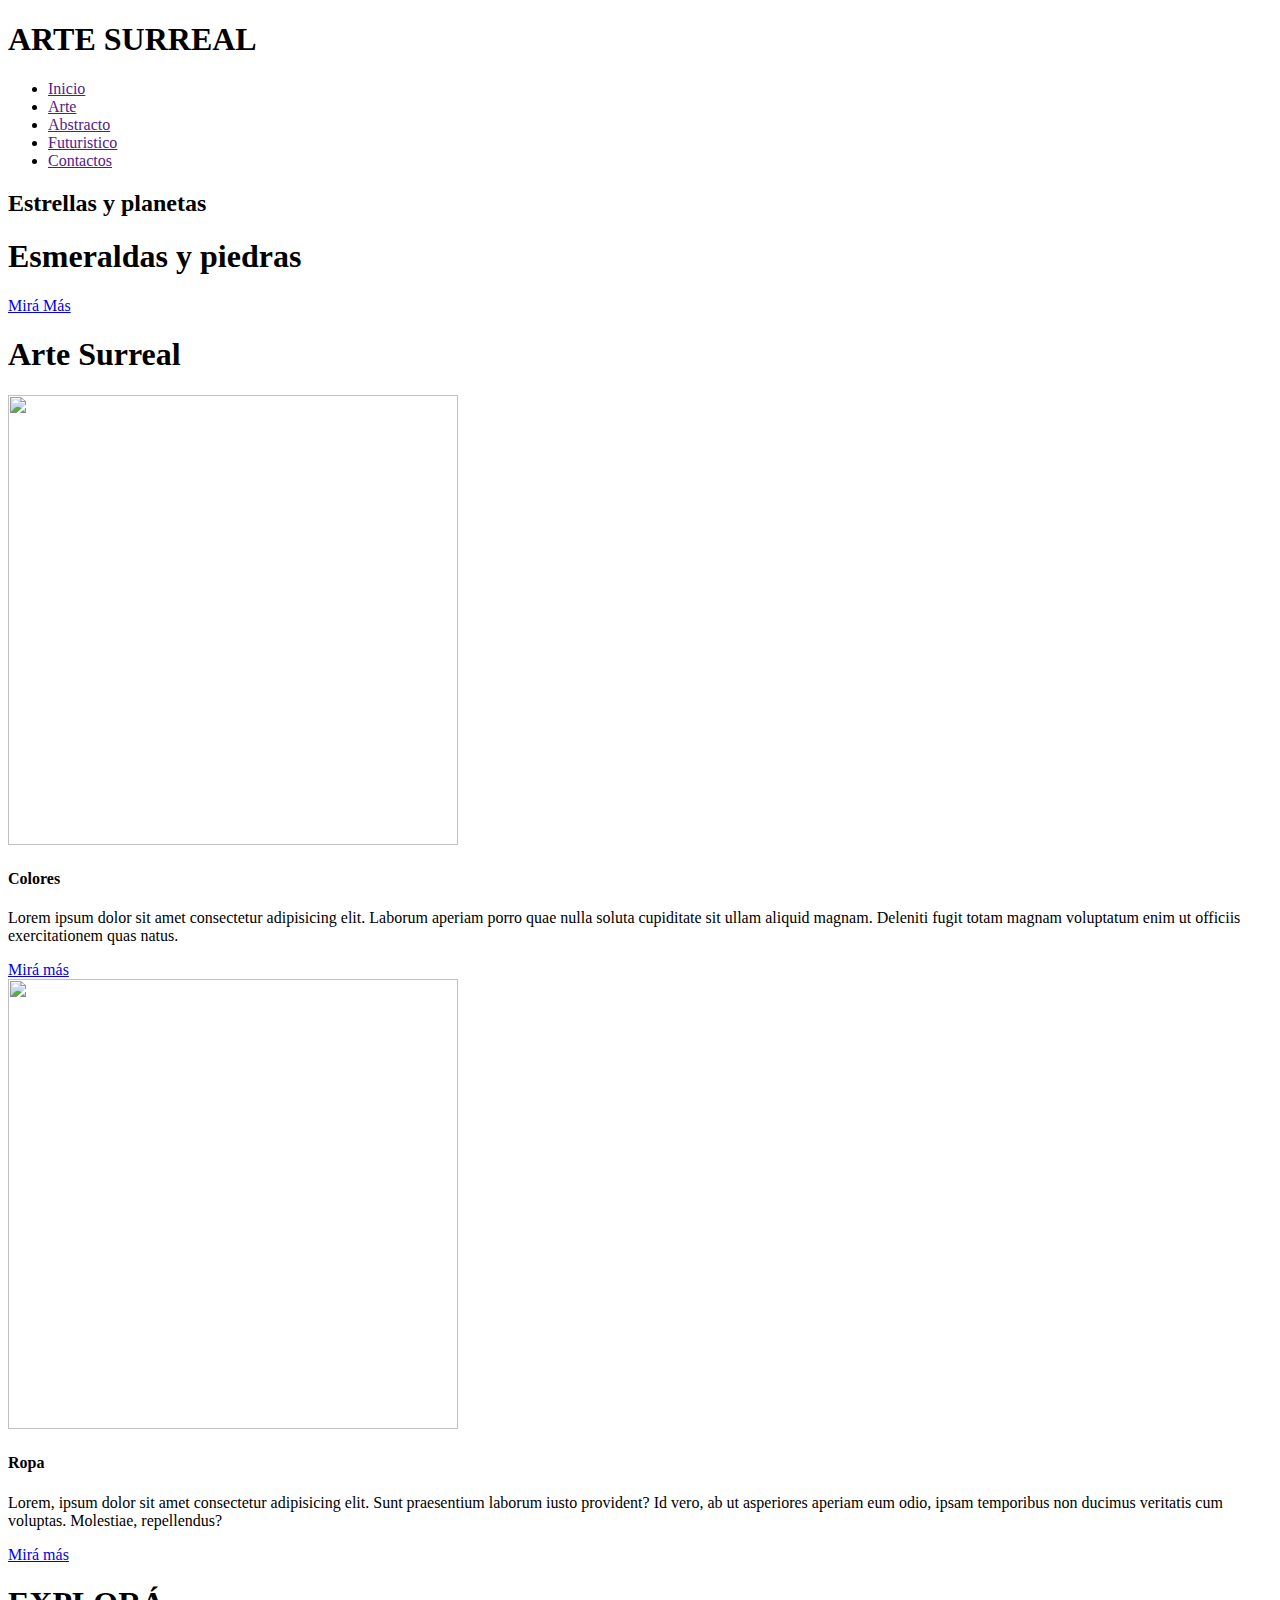
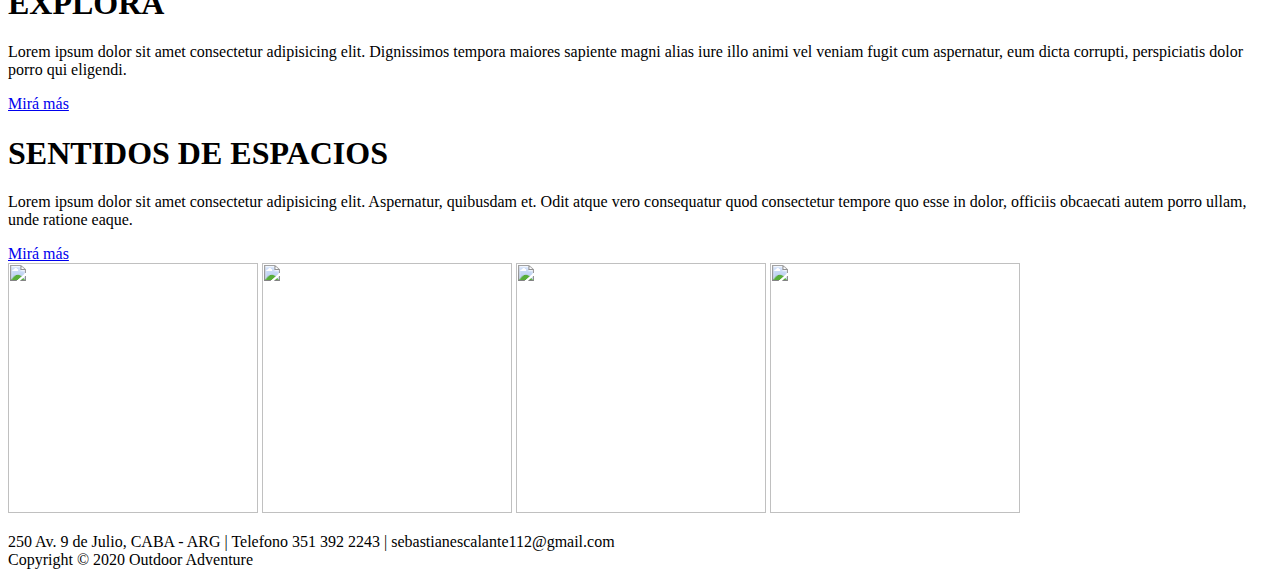
==== index.html @ 5b8d237c "solohtml" ====
<!DOCTYPE html>
<html lang="en">

<head>
    <meta charset="UTF-8">
    <meta http-equiv="X-UA-Compatible" content="IE=edge">
    <meta name="viewport" content="width=device-width, initial-scale=1.0">
    <title>Pruebacss</title>
    </head>

<body>
    <!-- Navegacion -->
    <nav class="navbar">
        <h1 class="logo">ARTE SURREAL</h1>
        <ul class="nav-links">
            <li><a href="">Inicio</a></li>
            <li><a href="">Arte</a></li>
            <li><a href="">Abstracto</a></li>
            <li><a href="">Futuristico</a></li>
            <li class="btn"><a href="">Contactos</a></li>
        </ul>
    </nav>
    <!-- Fin de navegacion -->

    <!-- Header y titulos -->
    <header>
        <div class="header-content">
            <h2 class="line">Estrellas y planetas</h2>
            <!-- <div class="line"></div> -->
            <h1>Esmeraldas y piedras</h1>
            <a class="btn" href="#">Mirá Más</a>
        </div>
    </header>
    <!-- Final de header y titulos -->

    <!-- Segunda parte de la pagina -->
    <section class="events"></section>
    <div class="title">
        <h1>Arte Surreal</h1>
    </div>
    <div class="row">
        <div class="col">
            <img src="./img/1.jpg" alt="" width="450px"
            height="450px">
            <h4>Colores</h4>
            <p>Lorem ipsum dolor sit amet consectetur adipisicing elit. Laborum aperiam porro quae nulla soluta
                cupiditate
                sit ullam aliquid magnam. Deleniti fugit totam magnam voluptatum enim ut officiis exercitationem quas
                natus.
            </p>
            <a href="#" class="btn2">Mirá más</a>
        </div>
        <div class="col">
            <img src="./img/2.png" alt="" width="450px"
            height="450px">
            <h4>Ropa</h4>
            <p>Lorem, ipsum dolor sit amet consectetur adipisicing elit. Sunt praesentium laborum iusto provident? Id vero, ab ut asperiores aperiam eum odio, ipsam temporibus non ducimus veritatis cum voluptas. Molestiae, repellendus?</p>
            <a href="#" class="btn2">Mirá más</a>
        </div>
    </div>
    </section>
    <!-- Final de segunda parte de la pagina -->

    <!-- Tercera parte -->
    <section class="explore">
        <div class="explore-content">
            <h1>EXPLORÁ</h1>
            <p>Lorem ipsum dolor sit amet consectetur adipisicing elit. Dignissimos tempora maiores sapiente magni alias iure illo animi vel veniam fugit cum aspernatur, eum dicta corrupti, perspiciatis dolor porro qui eligendi.</p>
            <a class="btn3" href="#">Mirá más</a>
        </div>
    </section>
    <!-- Final de la tercera parte de la pagina -->

    <!-- Cuarta parte -->
    <section class="tours">
        <div class="row">
            <div class="col content-col">
                <h1>SENTIDOS DE ESPACIOS</h1>
                <P>Lorem ipsum dolor sit amet consectetur adipisicing elit. Aspernatur, quibusdam et. Odit atque vero consequatur quod consectetur tempore quo esse in dolor, officiis obcaecati autem porro ullam, unde ratione eaque.</P>
                <a class="btn4" href="#">Mirá más</a>
            </div>
            <div class="image-gallerry">
                <img class="img" src="img/3.webp" width="250px" height="250px" alt="">
                <img class="img" src="img/4.webp" width="250px" height="250px" alt="">
                <img class="img" src="img/5.jpg" width="250px" height="250px" alt="">
                <img class="img" src="img/6.jpg"width="250px" height="250px"  alt="">
            </div>
        </div>
    </section>

    <!-- Footer -->
    <section class="footer">
        <p>250 Av. 9 de Julio, CABA - ARG  |  Telefono 351 392 2243  |  sebastianescalante112@gmail.com <br> Copyright  © 2020 Outdoor Adventure</p>
    </section>

</body>

</html>
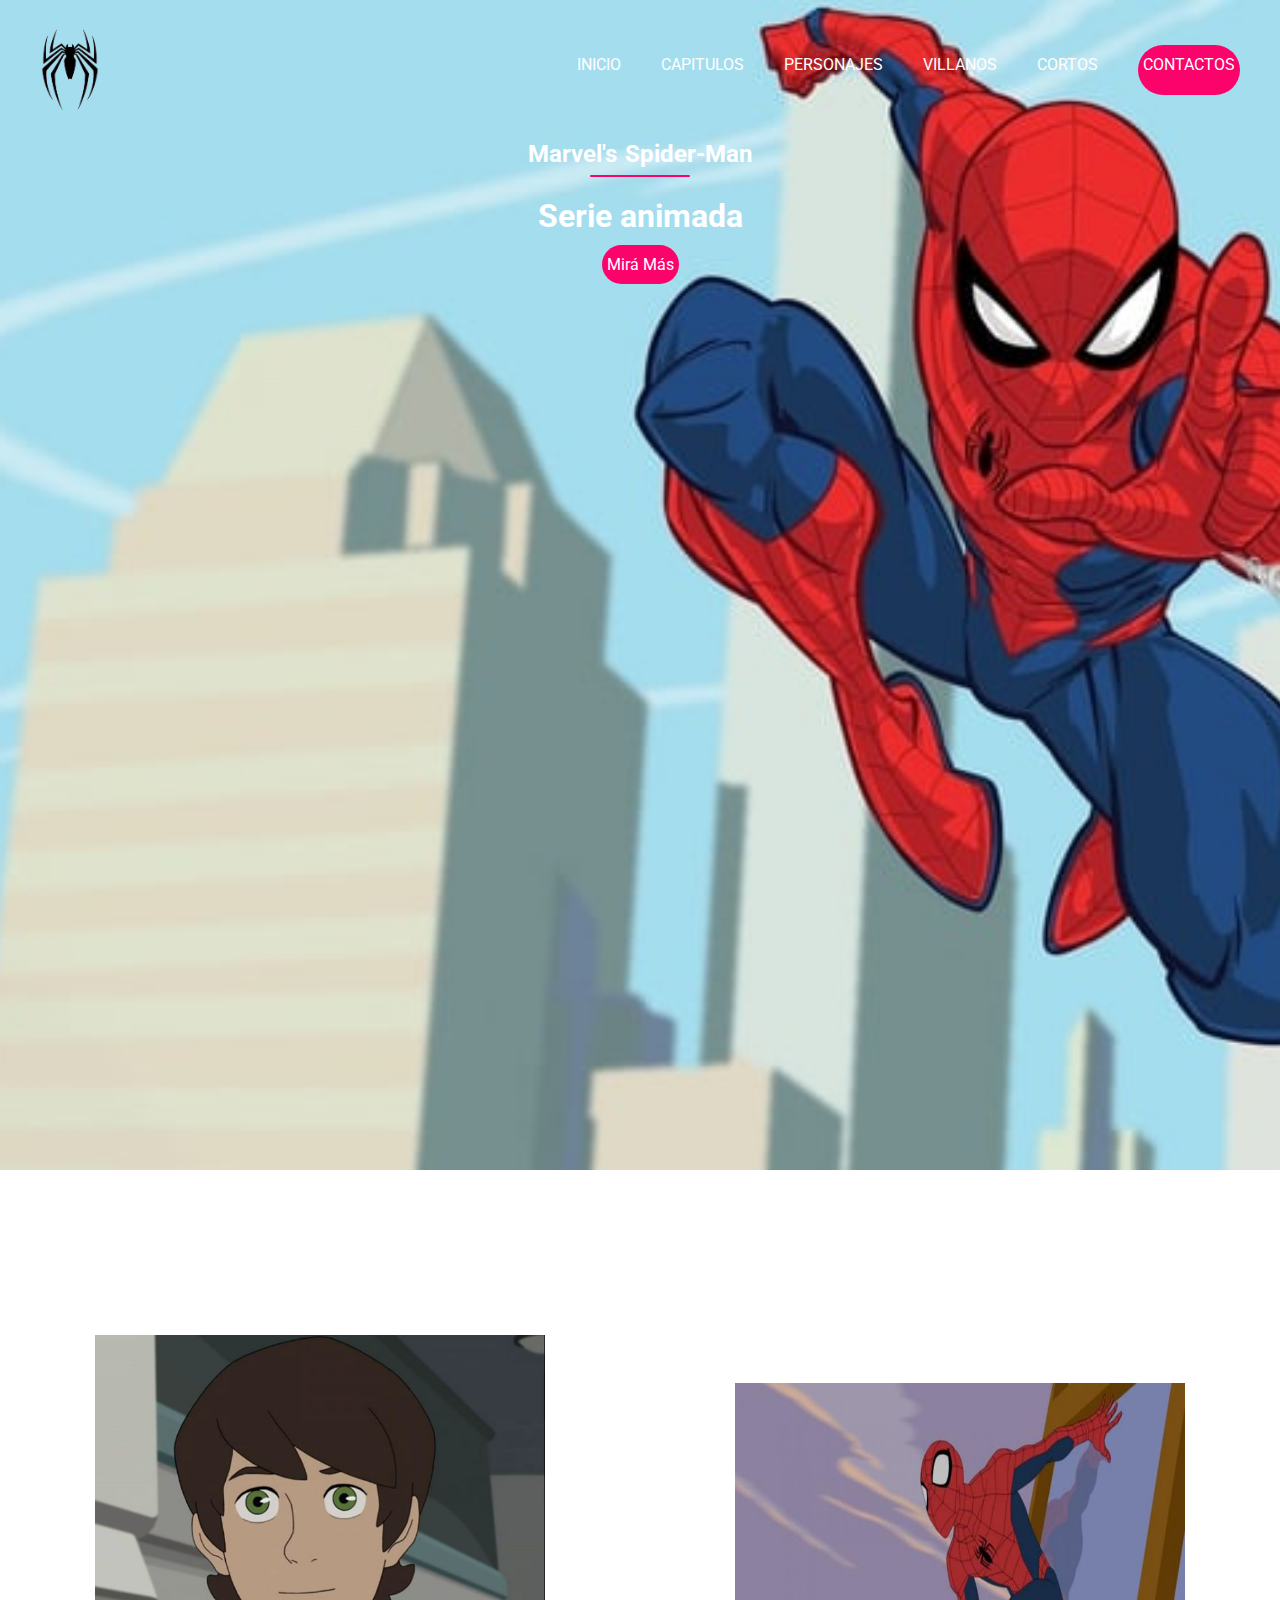
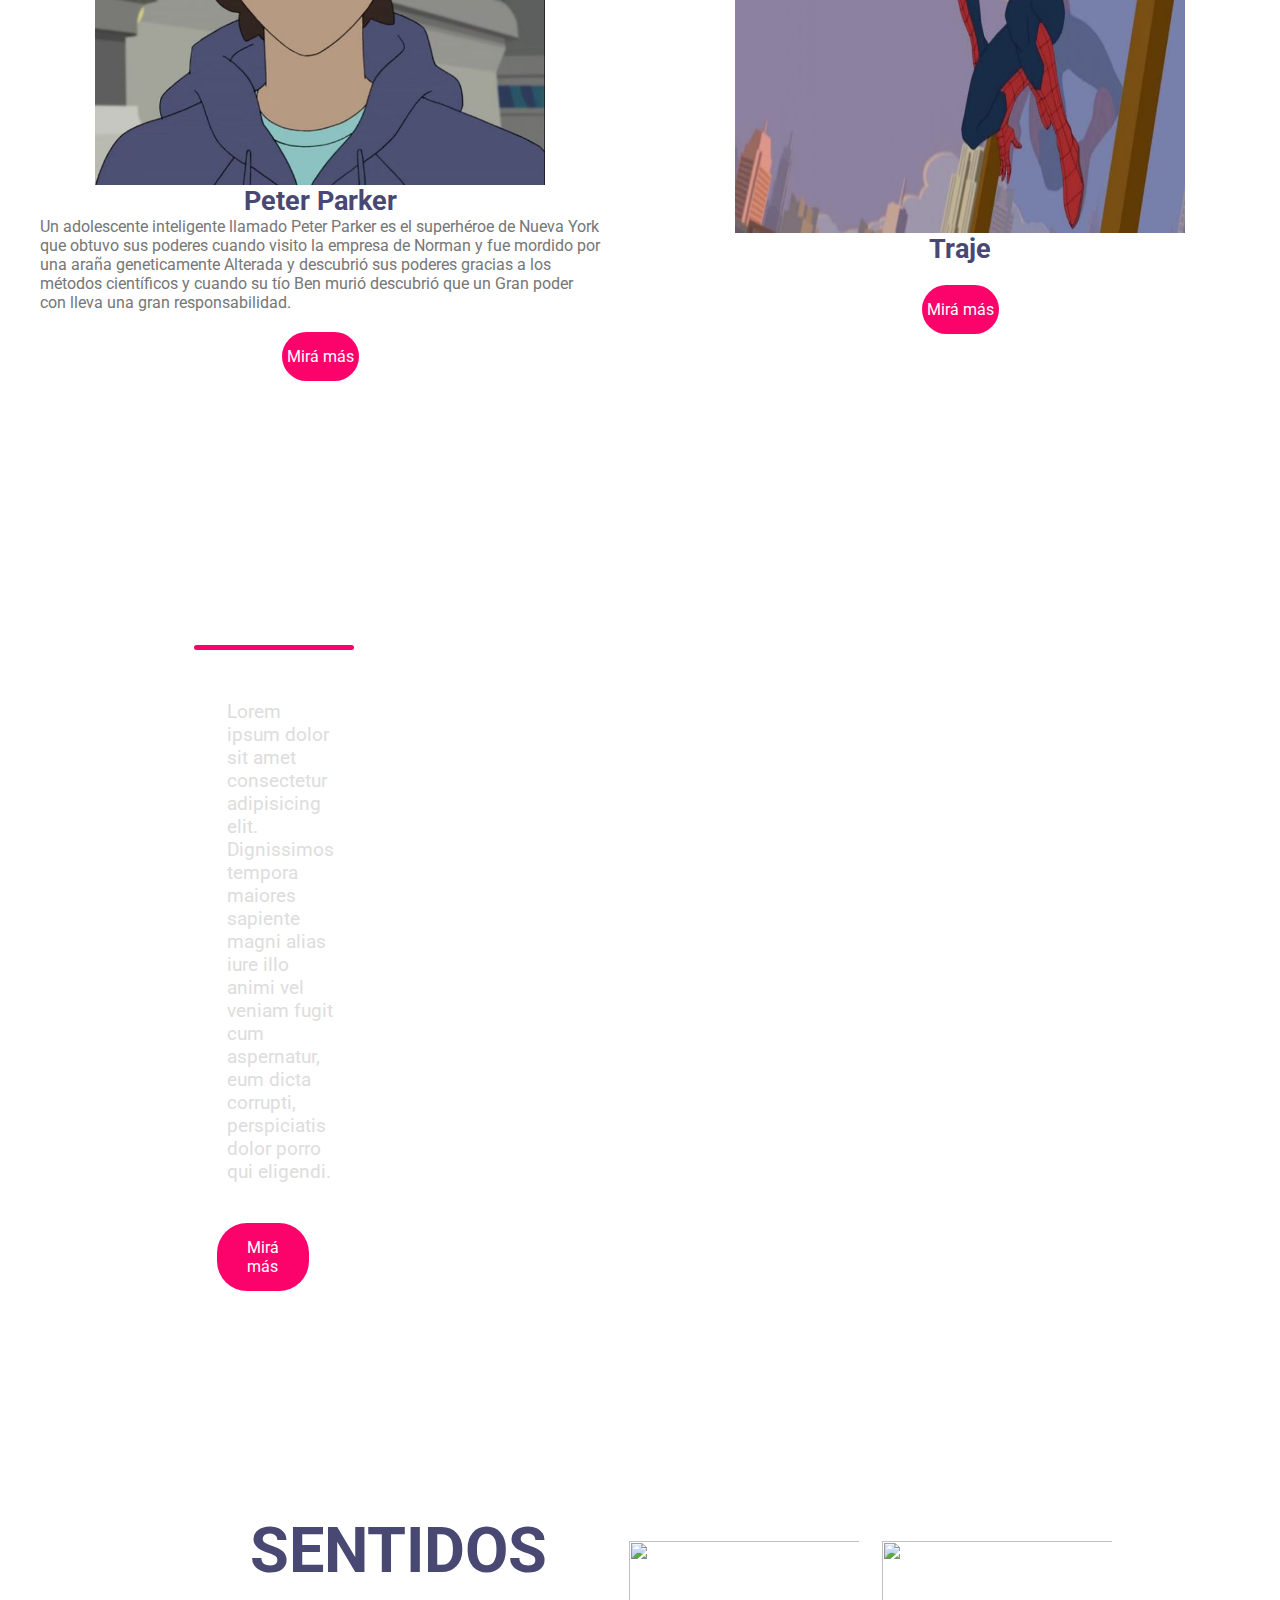
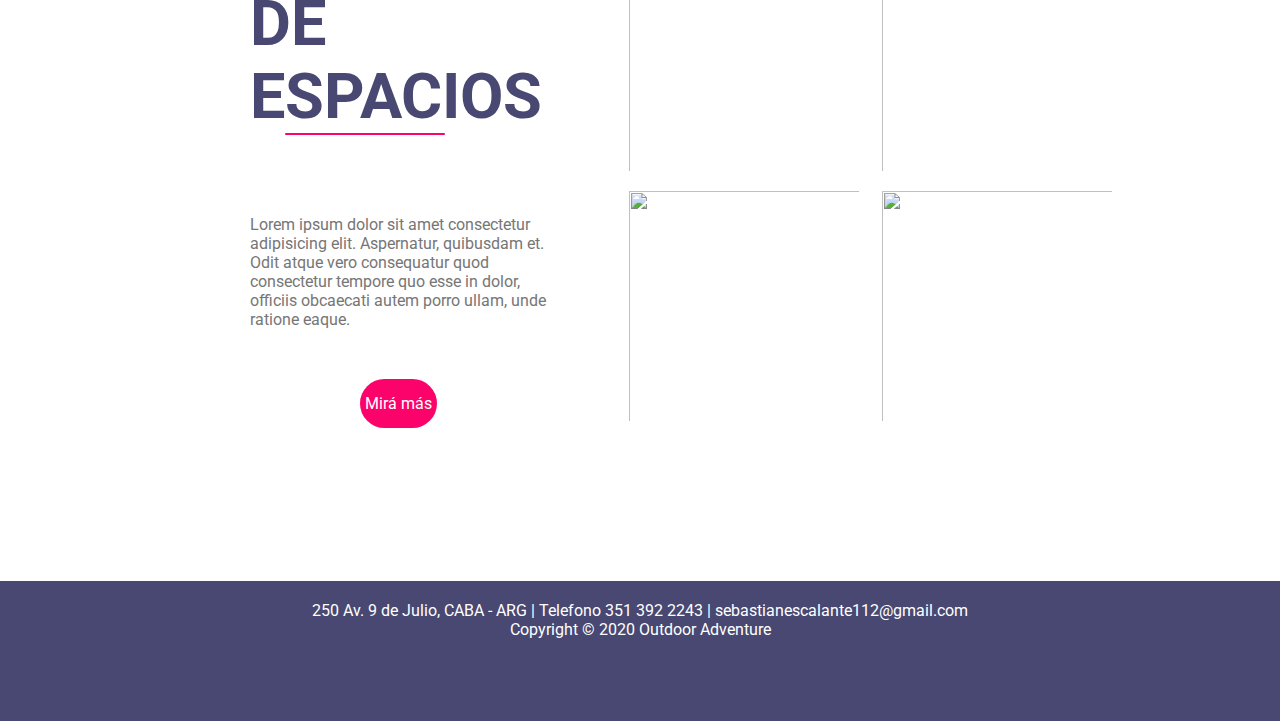
==== commit 8154c0b0: "Actualizando navagacion, header y section" ====
--- a/index.html
+++ b/index.html
@@ -6,17 +6,20 @@
     <meta http-equiv="X-UA-Compatible" content="IE=edge">
     <meta name="viewport" content="width=device-width, initial-scale=1.0">
     <title>Pruebacss</title>
-    </head>
+    <link rel="stylesheet" href="css/styles.css">
+</head>
 
 <body>
     <!-- Navegacion -->
     <nav class="navbar">
-        <h1 class="logo">ARTE SURREAL</h1>
+        <!-- <h1 class="logo">Marvel's Spider-Man</h1> -->
+        <img src="img/logo.png" alt="" class="logo" width="100px" height="100px">
         <ul class="nav-links">
             <li><a href="">Inicio</a></li>
-            <li><a href="">Arte</a></li>
-            <li><a href="">Abstracto</a></li>
-            <li><a href="">Futuristico</a></li>
+            <li><a href="">Capitulos</a></li>
+            <li><a href="">Personajes</a></li>
+            <li><a href="">Villanos</a></li>
+            <li><a href="">Cortos</a></li>
             <li class="btn"><a href="">Contactos</a></li>
         </ul>
     </nav>
@@ -25,9 +28,9 @@
     <!-- Header y titulos -->
     <header>
         <div class="header-content">
-            <h2 class="line">Estrellas y planetas</h2>
+            <h2 class="line">Marvel's Spider-Man</h2>
             <!-- <div class="line"></div> -->
-            <h1>Esmeraldas y piedras</h1>
+            <h1>Serie animada</h1>
             <a class="btn" href="#">Mirá Más</a>
         </div>
     </header>
@@ -40,21 +43,18 @@
     </div>
     <div class="row">
         <div class="col">
-            <img src="./img/1.jpg" alt="" width="450px"
+            <img src="./img/2.jpg" alt="" width="450px"
             height="450px">
-            <h4>Colores</h4>
-            <p>Lorem ipsum dolor sit amet consectetur adipisicing elit. Laborum aperiam porro quae nulla soluta
-                cupiditate
-                sit ullam aliquid magnam. Deleniti fugit totam magnam voluptatum enim ut officiis exercitationem quas
-                natus.
+            <h4>Peter Parker</h4>
+            <p>Un adolescente inteligente llamado Peter Parker es el superhéroe de Nueva York que obtuvo sus poderes cuando visito la empresa de Norman y fue mordido por una araña geneticamente Alterada y descubrió sus poderes gracias a los métodos científicos y cuando su tío Ben murió descubrió que un Gran poder con lleva una gran responsabilidad.
             </p>
             <a href="#" class="btn2">Mirá más</a>
         </div>
         <div class="col">
-            <img src="./img/2.png" alt="" width="450px"
+            <img src="./img/3.jpg" alt="" width="450px"
             height="450px">
-            <h4>Ropa</h4>
-            <p>Lorem, ipsum dolor sit amet consectetur adipisicing elit. Sunt praesentium laborum iusto provident? Id vero, ab ut asperiores aperiam eum odio, ipsam temporibus non ducimus veritatis cum voluptas. Molestiae, repellendus?</p>
+            <h4>Traje</h4>
+            <p></p>
             <a href="#" class="btn2">Mirá más</a>
         </div>
     </div>
--- a/css/styles.css
+++ b/css/styles.css
@@ -0,0 +1,324 @@
+@import url('https://fonts.googleapis.com/css2?family=Roboto:ital,wght@1,300&display=swap');
+
+/* Configurar toda la pagina */
+*{
+    margin: 0;
+    padding: 0;
+    box-sizing: border-box;
+    font-family: 'Roboto', sans-serif;
+    color: #fff;
+}
+
+/* /configuraciones generales/ */
+a{
+    text-decoration: none;
+}
+
+ul{
+    list-style: none;
+}
+
+body  html{
+    overflow-x: hidden;
+}
+
+section{
+    width: 80%;
+    margin: 80px auto;
+}
+/* /final de configuraciones generales/ */
+
+
+/* Header */
+header {
+    background-image: url(../img/principal.jpg);
+    height: 130vh;
+    padding: 60px;
+    background-size: cover;
+    background-position: bottom;
+    background-position: center;
+    background-repeat: no-repeat;
+}
+/* .logo {
+    position: relative;
+} */
+
+.header-content {
+    margin-bottom: 150px;
+    color: #fff;
+    text-align: center;
+}
+
+.header-content h1 {
+        color: white;
+        font-size: 2rem;
+        margin: 20px;
+}
+
+
+.header-content h2{
+    padding-top: 80px;
+    font-size: 1.5rem;
+    word-spacing: 1.5px;
+    text-align: center;
+    font-weight: bold;
+}
+
+.header-content h2::after{
+    display: block;
+    height: 2px;
+    background-color:  #fc036b;
+    width: 100px;
+    margin:10px auto;
+    margin-top: 7px;
+    content: "";
+    border-radius: 5px;
+}
+
+.btn {
+    
+    padding: 10px 5px;
+    background: #fc036b;
+    border-radius: 30px;
+    color: #fff;
+}
+
+/* Navbar */
+.navbar {
+    position: absolute;
+    top:0;
+    left: 0;
+    display: flex;
+    width: 100%;
+    justify-content: space-between;
+    padding: 20px;
+    color: #fff;
+}
+
+.nav-links {
+    display: flex;
+    align-items: center;
+}
+
+.nav-links li {
+    margin: 0px 20px;
+    display: inline-block;
+}
+.menu-btn{
+    position: absolute;
+    top: 30px;
+    right: 30px;
+    width: 40px;
+    cursor: pointer;
+}
+
+.nav-links a {
+    display: inline-block;
+    text-decoration: none;
+    color: #fff;
+    text-transform: uppercase;
+    border-bottom: 1px solid transparent;
+    transition: border-bottom 0.6s;
+    padding-bottom: 10px;
+}
+
+.nav-links a:hover{
+    border-bottom: 1px solid #dc143c;
+}
+
+ul {
+    list-style: none;
+}
+
+.menu-btn {
+    position: absolute;
+    top: 30px;
+    right: 30px;
+    width: 40px;
+    cursor: pointer;
+}
+
+/* Segunda parte de la pagina */
+.title {
+    text-align: center;
+    font-size: 4vmin;
+    color: rgb(73, 73, 126);
+}
+
+.row {
+    display: flex;
+    align-items: center;
+    width: 100%;
+    justify-content: space-between;
+}
+
+.row .col {
+    display: flex;
+    flex-direction: column;
+    align-items: center;
+}
+
+.events .row {
+    margin-top: 50px;
+}
+
+h4 {
+    font-size: 3vmin;
+    color: #484872;
+    text-align: center;
+}
+
+p {
+    color: #767676;
+    padding: 0px 40px;
+}
+
+.btn2 {
+    padding: 15px 5px;
+    margin: 20px auto;
+    background: #fc036b;
+    border-radius: 30px;
+    color: #fff;
+}
+
+.events .btn2 {
+    margin-top: 30px;
+}
+
+
+/* Inicio de la 3era parte de la pagina */
+.explore {
+    width: 100%;
+    height: 100vh;
+    background-image: url("../img/halloween-2837936_960_720.png");
+    background-repeat: no-repeat;
+    background-position: center;
+    background-size: cover;
+    display: flex;
+    align-items: center;
+}
+
+.explore-content {
+    width: 60px;
+    padding: 50px;
+    color: #fff;
+    display: flex;
+    align-items: center;
+    flex-direction: column;
+}
+
+
+.explore-content h1{
+    font-size: 7vmin;
+    padding-left: 500px;
+  
+}
+
+
+.explore-content h1::after{
+    display: block;
+    height: 5px;
+    background-color:  #fc036b;
+    width: 160px;
+    margin-bottom: 50px;
+    margin-left: 30px;
+    content: "";
+    border-radius: 5px;
+ 
+}
+.explore-content p{
+    color: rgb(221, 221, 221);
+    padding-left: 500px;
+    font-size: 1.2rem;
+}
+
+.explore-content .btn3 {
+    margin-top: 40px;
+    margin-left: 425px;
+}
+
+.btn3 {
+    padding-left: 30px;
+    padding-right: 30px;
+    padding-top: 15px;
+    padding-bottom: 15px;
+    margin-top: 30px;
+    margin-left: 450px;
+    background: #fc036b;
+    border-radius: 30px;
+    color: #fff;
+}
+
+/* Cuarta parte */
+.tours {
+    margin-left: 250px;
+}
+
+.content-col {
+    width: 40%;
+}
+
+
+.image-gallerry {
+    padding: 70px;
+    margin-right: 80px;
+    display: flex;
+    flex-direction: row;
+    align-self: center;
+    align-content: space-between;
+    flex-wrap: wrap;
+    justify-content: space-around;
+    
+}
+
+.img {
+    width: 250px;
+    padding: 10px;
+}
+.row .col {
+    width: 50%;
+}
+
+.content-col h1 {
+    font-size: 7vmin;
+    color: #484872;
+}
+
+.content-col h1::after {
+    display: block;
+    height: 2px;
+    background-color:  #fc036b;
+    width: 160px;
+    margin-bottom: 50px;
+    margin-left: 35px;
+    content: "";
+    border-radius: 5px;  
+}
+
+.content-col p {
+    padding: 0;
+    margin: 30px auto;
+}
+
+.btn4 {
+    padding: 15px 5px;
+    padding-left: 5px;
+    margin: 20px auto;
+    background: #fc036b;
+    border-radius: 30px;
+    color: #fff;
+}
+
+/* Footer */
+.footer {
+    width: 100%;
+    height: 140px;
+    padding: 20px 80px;
+    margin: 0;
+    background: #484872;
+    text-align: center;
+}
+
+.footer p {
+    color: #fff;
+}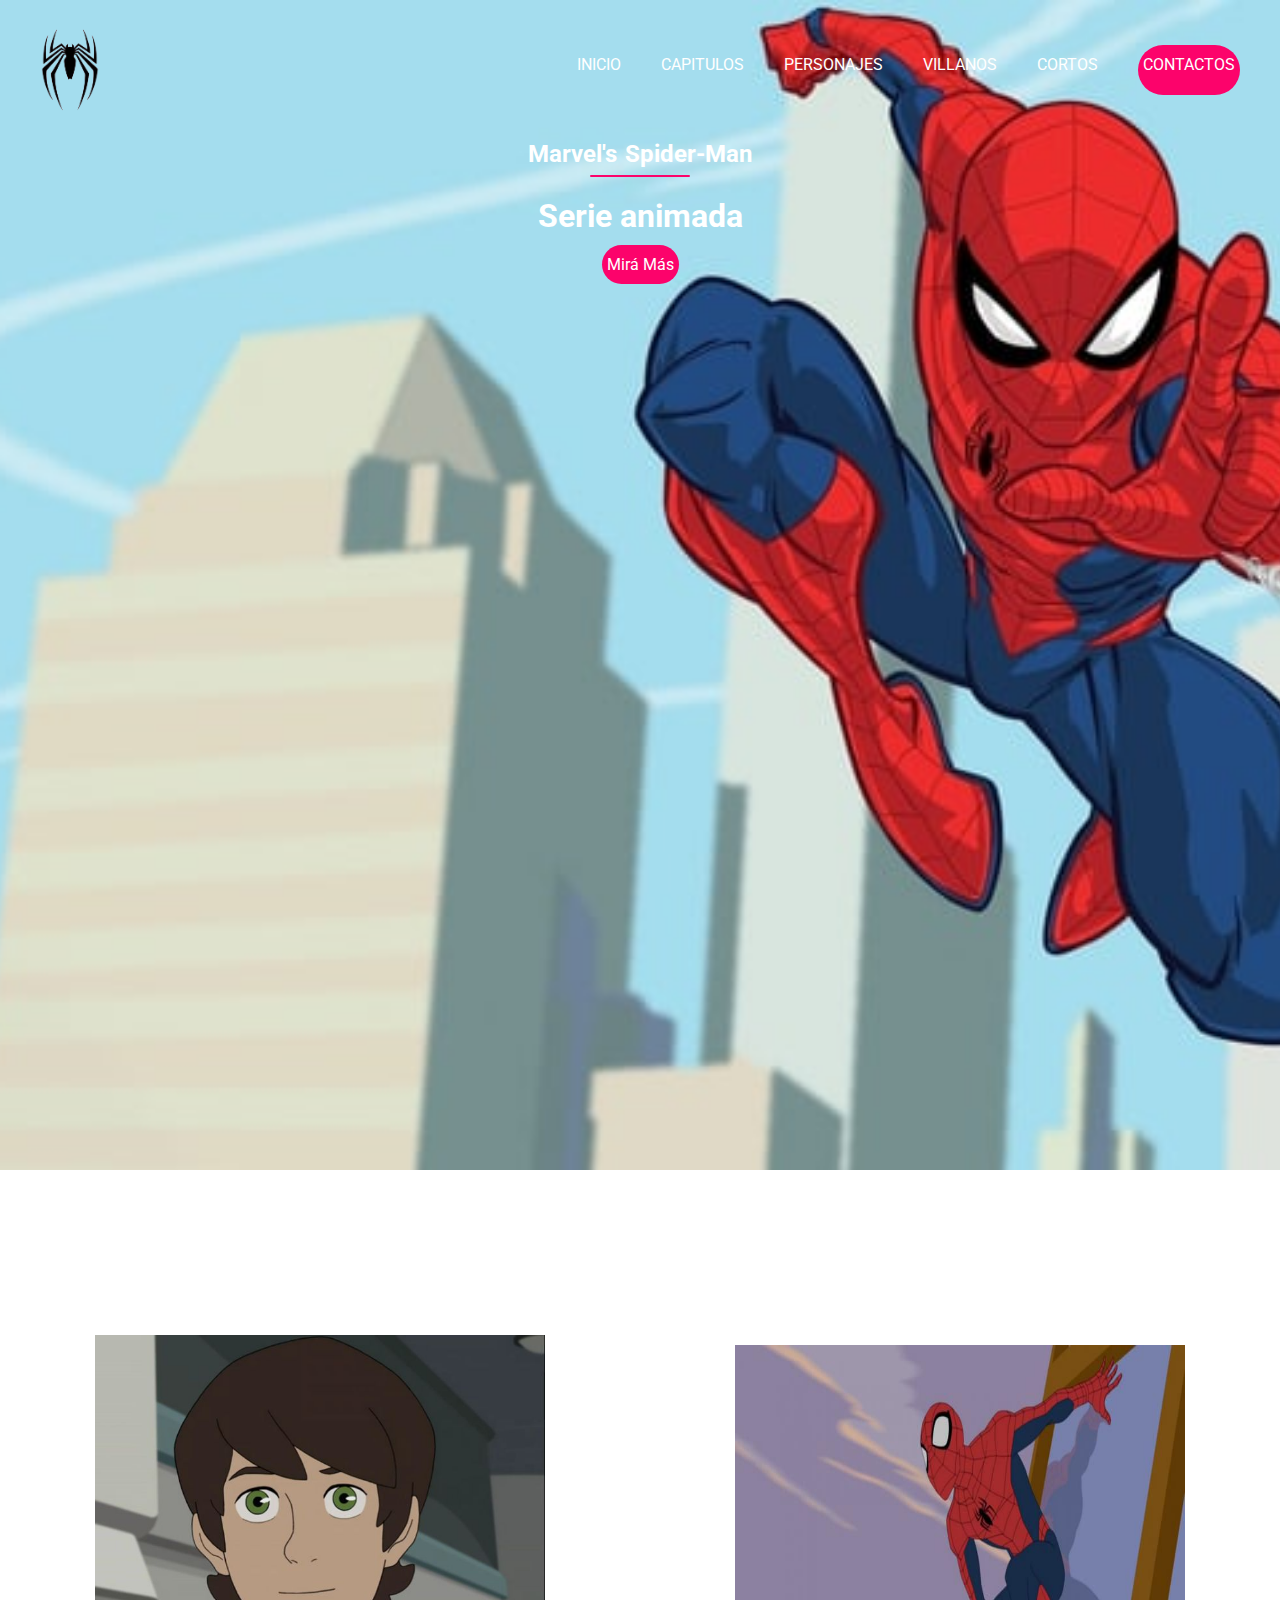
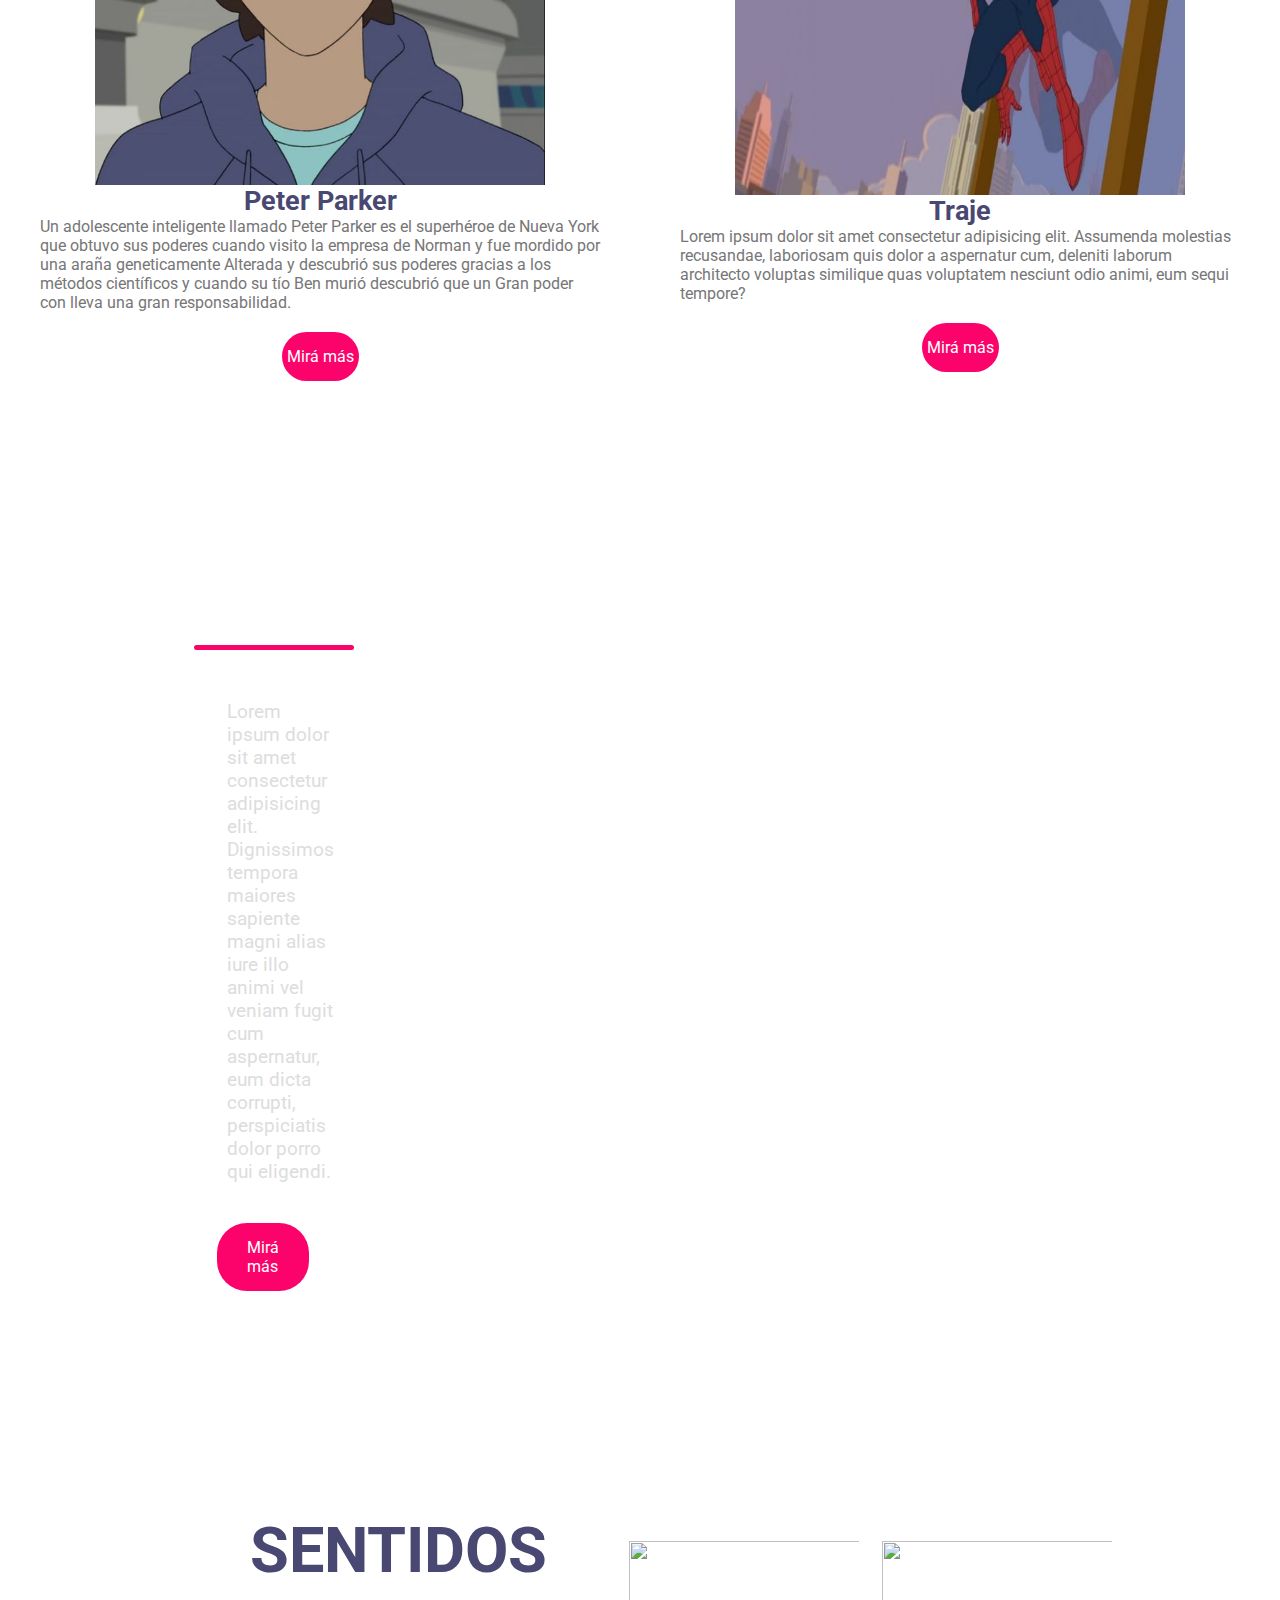
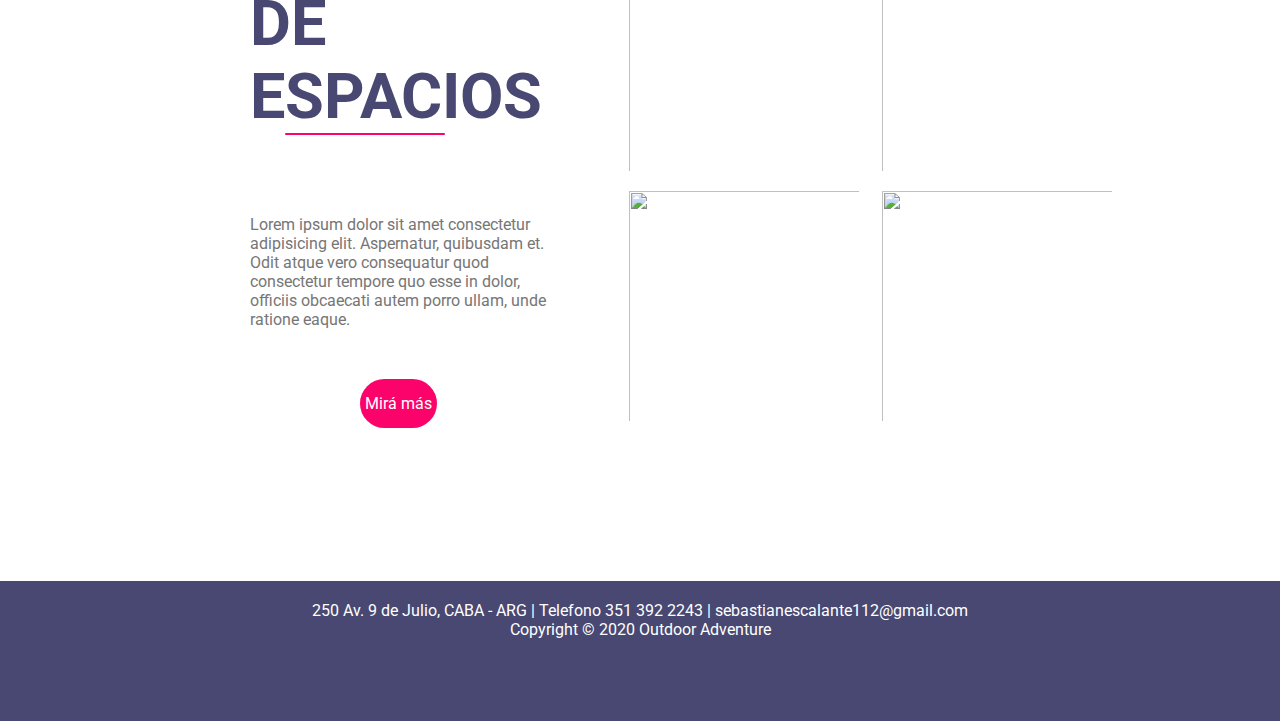
==== commit e99e57da: "Se agrego texto al alt de las imagenes" ====
--- a/index.html
+++ b/index.html
@@ -13,7 +13,7 @@
     <!-- Navegacion -->
     <nav class="navbar">
         <!-- <h1 class="logo">Marvel's Spider-Man</h1> -->
-        <img src="img/logo.png" alt="" class="logo" width="100px" height="100px">
+        <img src="img/logo.png" alt="logo" class="logo" width="100px" height="100px">
         <ul class="nav-links">
             <li><a href="">Inicio</a></li>
             <li><a href="">Capitulos</a></li>
@@ -43,7 +43,7 @@
     </div>
     <div class="row">
         <div class="col">
-            <img src="./img/2.jpg" alt="" width="450px"
+            <img src="./img/2.jpg" alt="imagen2" width="450px"
             height="450px">
             <h4>Peter Parker</h4>
             <p>Un adolescente inteligente llamado Peter Parker es el superhéroe de Nueva York que obtuvo sus poderes cuando visito la empresa de Norman y fue mordido por una araña geneticamente Alterada y descubrió sus poderes gracias a los métodos científicos y cuando su tío Ben murió descubrió que un Gran poder con lleva una gran responsabilidad.
@@ -51,10 +51,10 @@
             <a href="#" class="btn2">Mirá más</a>
         </div>
         <div class="col">
-            <img src="./img/3.jpg" alt="" width="450px"
+            <img src="./img/3.jpg" alt="imagen3" width="450px"
             height="450px">
             <h4>Traje</h4>
-            <p></p>
+            <p>Lorem ipsum dolor sit amet consectetur adipisicing elit. Assumenda molestias recusandae, laboriosam quis dolor a aspernatur cum, deleniti laborum architecto voluptas similique quas voluptatem nesciunt odio animi, eum sequi tempore?</p>
             <a href="#" class="btn2">Mirá más</a>
         </div>
     </div>
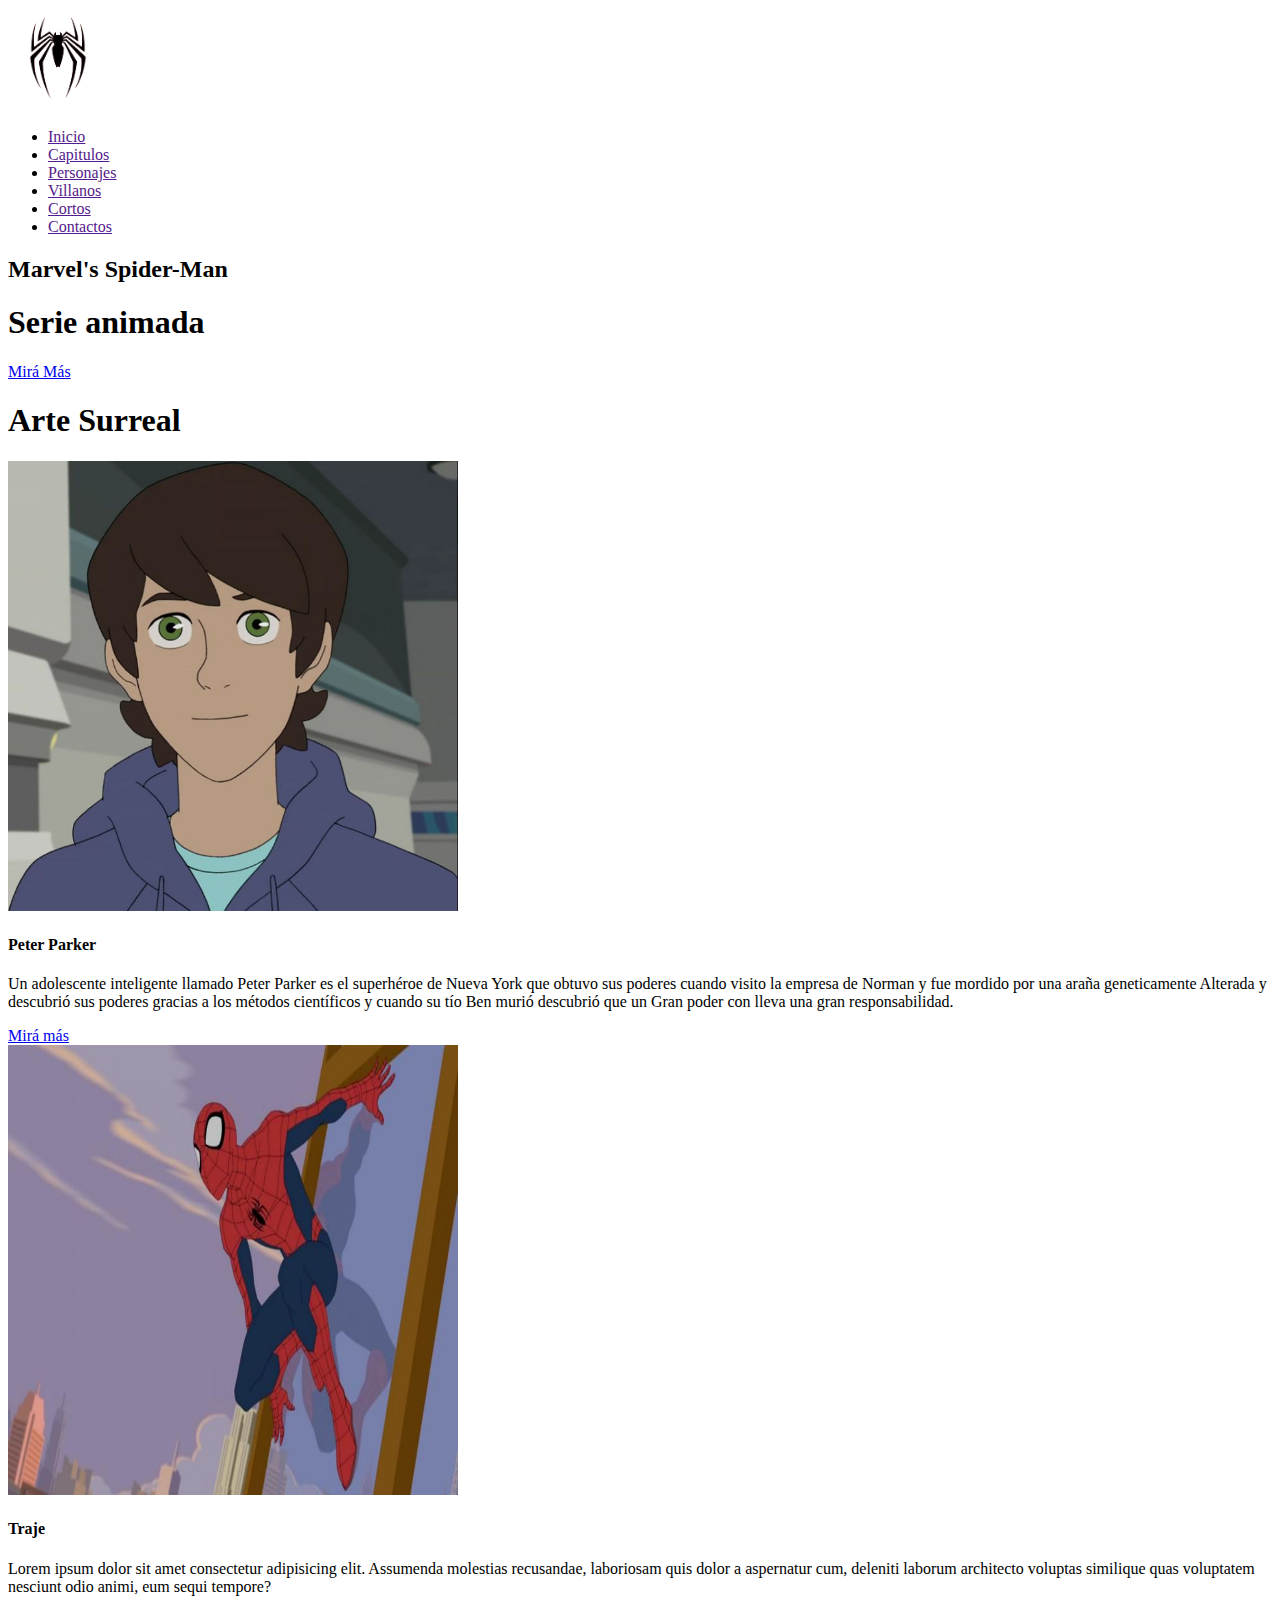
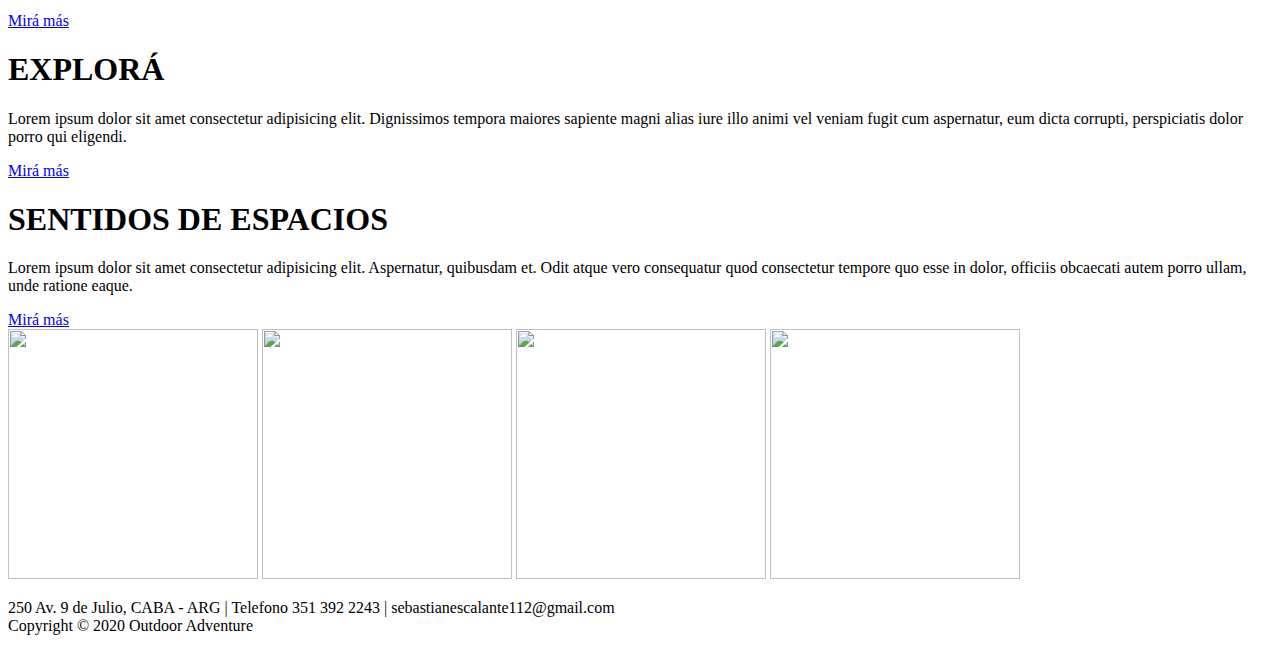
==== commit 59fadf65: "se actualizo html" ====
--- a/index.html
+++ b/index.html
@@ -6,7 +6,6 @@
     <meta http-equiv="X-UA-Compatible" content="IE=edge">
     <meta name="viewport" content="width=device-width, initial-scale=1.0">
     <title>Pruebacss</title>
-    <link rel="stylesheet" href="css/styles.css">
 </head>
 
 <body>
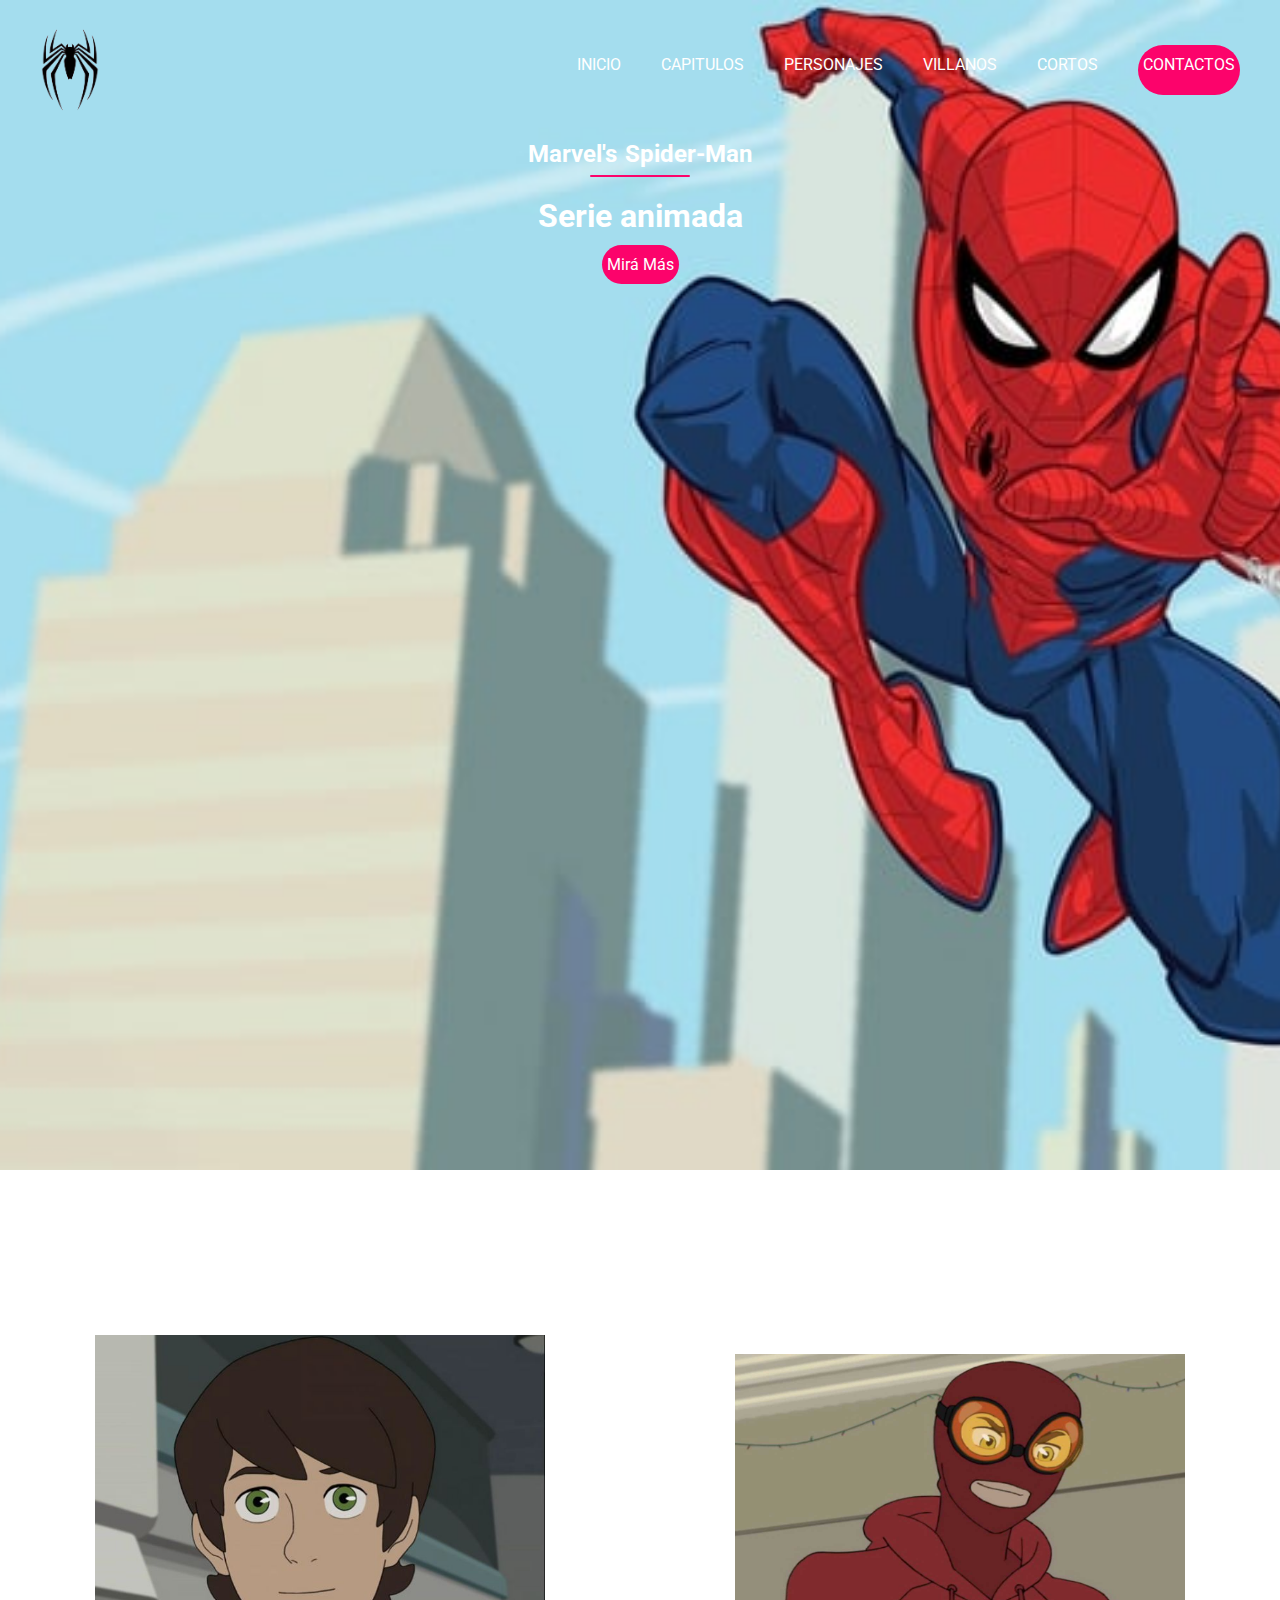
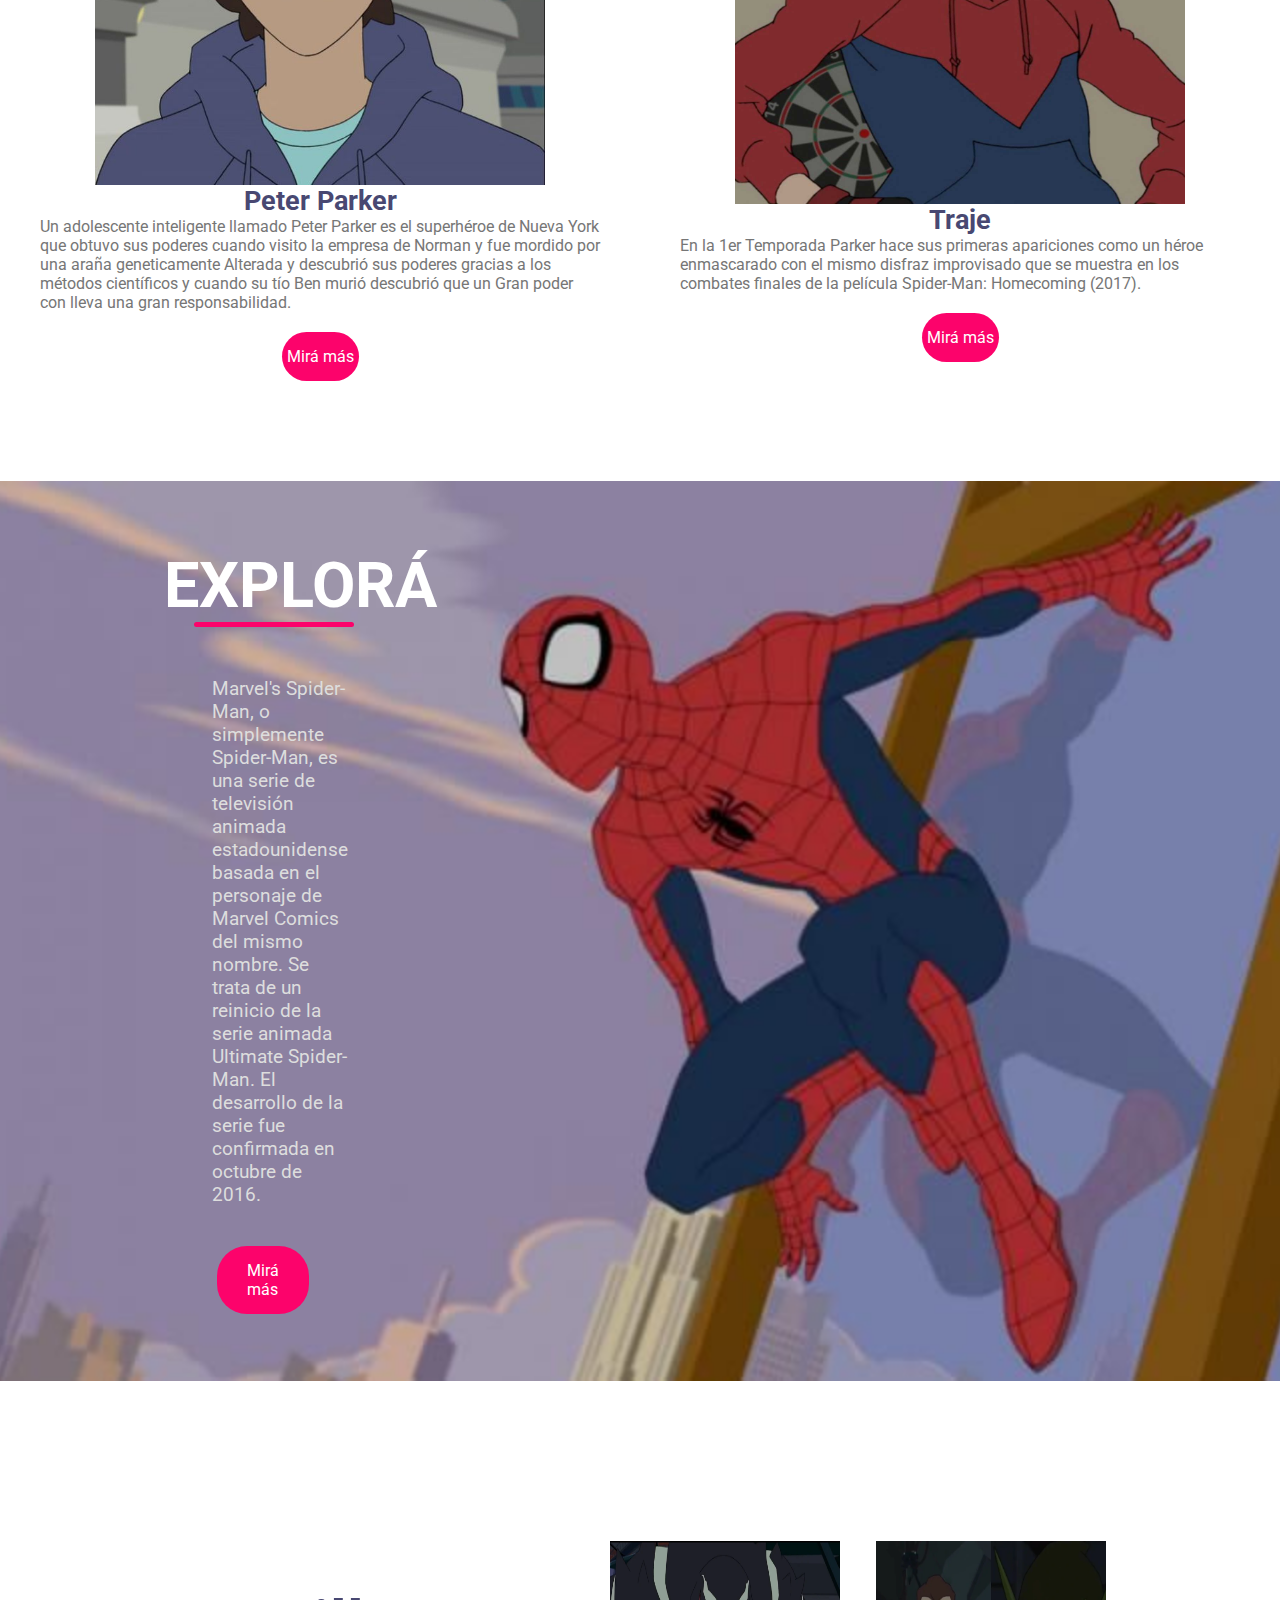
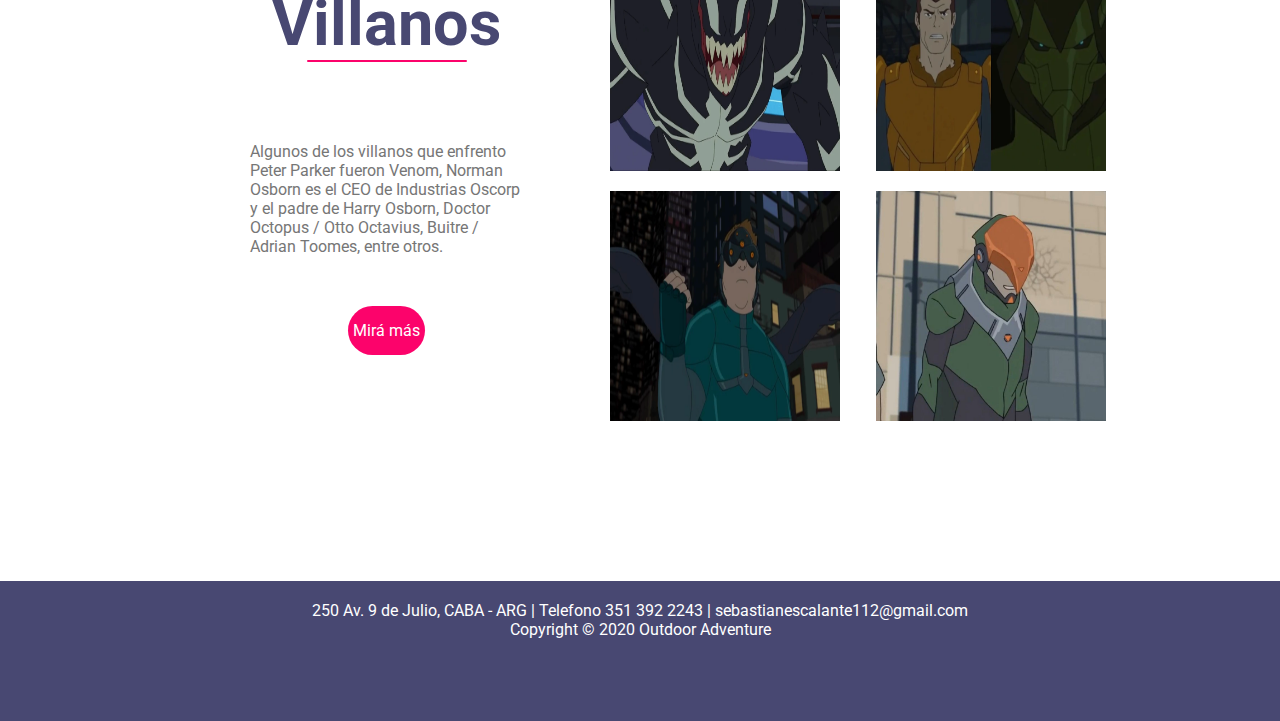
==== commit 7209ccc5: "se termino la pagina" ====
--- a/index.html
+++ b/index.html
@@ -6,6 +6,7 @@
     <meta http-equiv="X-UA-Compatible" content="IE=edge">
     <meta name="viewport" content="width=device-width, initial-scale=1.0">
     <title>Pruebacss</title>
+    <link rel="stylesheet" href="css/styles.css">
 </head>
 
 <body>
@@ -18,7 +19,7 @@
             <li><a href="">Capitulos</a></li>
             <li><a href="">Personajes</a></li>
             <li><a href="">Villanos</a></li>
-            <li><a href="">Cortos</a></li>
+            <li><a href="cortos.html">Cortos</a></li>
             <li class="btn"><a href="">Contactos</a></li>
         </ul>
     </nav>
@@ -53,7 +54,7 @@
             <img src="./img/3.jpg" alt="imagen3" width="450px"
             height="450px">
             <h4>Traje</h4>
-            <p>Lorem ipsum dolor sit amet consectetur adipisicing elit. Assumenda molestias recusandae, laboriosam quis dolor a aspernatur cum, deleniti laborum architecto voluptas similique quas voluptatem nesciunt odio animi, eum sequi tempore?</p>
+            <p>En la 1er Temporada Parker hace sus primeras apariciones como un héroe enmascarado con el mismo disfraz improvisado que se muestra en los combates finales de la película Spider-Man: Homecoming (2017). </p>
             <a href="#" class="btn2">Mirá más</a>
         </div>
     </div>
@@ -64,7 +65,7 @@
     <section class="explore">
         <div class="explore-content">
             <h1>EXPLORÁ</h1>
-            <p>Lorem ipsum dolor sit amet consectetur adipisicing elit. Dignissimos tempora maiores sapiente magni alias iure illo animi vel veniam fugit cum aspernatur, eum dicta corrupti, perspiciatis dolor porro qui eligendi.</p>
+            <p>Marvel's Spider-Man, o simplemente Spider-Man, es una serie de televisión animada estadounidense basada en el personaje de Marvel Comics del mismo nombre. Se trata de un reinicio de la serie animada Ultimate Spider-Man. El desarrollo de la serie fue confirmada en octubre de 2016.</p>
             <a class="btn3" href="#">Mirá más</a>
         </div>
     </section>
@@ -74,15 +75,15 @@
     <section class="tours">
         <div class="row">
             <div class="col content-col">
-                <h1>SENTIDOS DE ESPACIOS</h1>
-                <P>Lorem ipsum dolor sit amet consectetur adipisicing elit. Aspernatur, quibusdam et. Odit atque vero consequatur quod consectetur tempore quo esse in dolor, officiis obcaecati autem porro ullam, unde ratione eaque.</P>
+                <h1>Villanos</h1>
+                <P>Algunos de los villanos que enfrento Peter Parker fueron Venom, Norman Osborn es el CEO de Industrias Oscorp y el padre de Harry Osborn,  Doctor Octopus / Otto Octavius, Buitre / Adrian Toomes, entre otros. </P>
                 <a class="btn4" href="#">Mirá más</a>
             </div>
             <div class="image-gallerry">
-                <img class="img" src="img/3.webp" width="250px" height="250px" alt="">
-                <img class="img" src="img/4.webp" width="250px" height="250px" alt="">
-                <img class="img" src="img/5.jpg" width="250px" height="250px" alt="">
-                <img class="img" src="img/6.jpg"width="250px" height="250px"  alt="">
+                <img class="img" src="img/5.png" width="250px" height="250px" alt="">
+                <img class="img" src="img/6.png" width="250px" height="250px" alt="">
+                <img class="img" src="img/7.png" width="250px" height="250px" alt="">
+                <img class="img" src="img/8.jpg"width="250px" height="250px"  alt="">
             </div>
         </div>
     </section>
--- a/css/styles.css
+++ b/css/styles.css
@@ -0,0 +1,395 @@
+@import url('https://fonts.googleapis.com/css2?family=Roboto:ital,wght@1,300&display=swap');
+
+/* Configurar toda la pagina */
+*{
+    margin: 0;
+    padding: 0;
+    box-sizing: border-box;
+    font-family: 'Roboto', sans-serif;
+    color: #fff;
+}
+
+/* /configuraciones generales/ */
+a{
+    text-decoration: none;
+}
+
+ul{
+    list-style: none;
+}
+
+body  html{
+    overflow-x: hidden;
+}
+
+section{
+    width: 80%;
+    margin: 80px auto;
+}
+/* /final de configuraciones generales/ */
+
+
+/* Header */
+header {
+    background-image: url(../img/principal.jpg);
+    height: 130vh;
+    padding: 60px;
+    background-size: cover;
+    background-position: bottom;
+    background-position: center;
+    background-repeat: no-repeat;
+}
+/* .logo {
+    position: relative;
+} */
+
+.header-content {
+    margin-bottom: 150px;
+    color: #fff;
+    text-align: center;
+}
+
+.header-content h1 {
+        color: white;
+        font-size: 2rem;
+        margin: 20px;
+}
+
+
+.header-content h2{
+    padding-top: 80px;
+    font-size: 1.5rem;
+    word-spacing: 1.5px;
+    text-align: center;
+    font-weight: bold;
+}
+
+.header-content h2::after{
+    display: block;
+    height: 2px;
+    background-color:  #fc036b;
+    width: 100px;
+    margin:10px auto;
+    margin-top: 7px;
+    content: "";
+    border-radius: 5px;
+}
+
+.btn {
+    
+    padding: 10px 5px;
+    background: #fc036b;
+    border-radius: 30px;
+    color: #fff;
+}
+
+/* Navbar */
+.navbar {
+    position: absolute;
+    top:0;
+    left: 0;
+    display: flex;
+    width: 100%;
+    justify-content: space-between;
+    padding: 20px;
+    color: #fff;
+}
+
+.nav-links {
+    display: flex;
+    align-items: center;
+}
+
+.nav-links li {
+    margin: 0px 20px;
+    display: inline-block;
+}
+.menu-btn{
+    position: absolute;
+    top: 30px;
+    right: 30px;
+    width: 40px;
+    cursor: pointer;
+}
+
+.nav-links a {
+    display: inline-block;
+    text-decoration: none;
+    color: #fff;
+    text-transform: uppercase;
+    border-bottom: 1px solid transparent;
+    transition: border-bottom 0.6s;
+    padding-bottom: 10px;
+}
+
+.nav-links a:hover{
+    border-bottom: 1px solid #dc143c;
+}
+
+ul {
+    list-style: none;
+}
+
+.menu-btn {
+    position: absolute;
+    top: 30px;
+    right: 30px;
+    width: 40px;
+    cursor: pointer;
+}
+
+/* Segunda parte de la pagina */
+.title {
+    text-align: center;
+    font-size: 4vmin;
+    color: rgb(73, 73, 126);
+}
+
+.row {
+    display: flex;
+    align-items: center;
+    width: 100%;
+    justify-content: space-between;
+}
+
+.row .col {
+    display: flex;
+    flex-direction: column;
+    align-items: center;
+}
+
+.events .row {
+    margin-top: 50px;
+}
+
+h4 {
+    font-size: 3vmin;
+    color: #484872;
+    text-align: center;
+}
+
+p {
+    color: #767676;
+    padding: 0px 40px;
+}
+
+.btn2 {
+    padding: 15px 5px;
+    margin: 20px auto;
+    background: #fc036b;
+    border-radius: 30px;
+    color: #fff;
+}
+
+.events .btn2 {
+    margin-top: 30px;
+}
+
+
+/* Inicio de la 3era parte de la pagina */
+.explore {
+    width: 100%;
+    height: 100vh;
+    background-image: url("../img/4.jpg");
+    background-repeat: no-repeat;
+    background-position: center;
+    background-size: cover;
+    display: flex;
+    align-items: center;
+}
+
+.explore-content {
+    width: 60px;
+    padding: 50px;
+    color: #fff;
+    display: flex;
+    align-items: center;
+    flex-direction: column;
+}
+
+
+.explore-content h1{
+    font-size: 7vmin;
+    padding-left: 500px;
+  
+}
+
+
+.explore-content h1::after{
+    display: block;
+    height: 5px;
+    background-color:  #fc036b;
+    width: 160px;
+    margin-bottom: 50px;
+    margin-left: 30px;
+    content: "";
+    border-radius: 5px;
+ 
+}
+.explore-content p{
+    color: rgb(221, 221, 221);
+    padding-left: 500px;
+    font-size: 1.2rem;
+}
+
+.explore-content .btn3 {
+    margin-top: 40px;
+    margin-left: 425px;
+}
+
+.btn3 {
+    padding-left: 30px;
+    padding-right: 30px;
+    padding-top: 15px;
+    padding-bottom: 15px;
+    margin-top: 30px;
+    margin-left: 450px;
+    background: #fc036b;
+    border-radius: 30px;
+    color: #fff;
+}
+
+/* Cuarta parte */
+.tours {
+    margin-left: 250px;
+}
+
+.content-col {
+    width: 40%;
+}
+
+
+.image-gallerry {
+    padding: 70px;
+    margin-right: 80px;
+    display: flex;
+    flex-direction: row;
+    align-self: center;
+    align-content: space-between;
+    flex-wrap: wrap;
+    justify-content: space-around;
+    
+}
+
+.img {
+    width: 250px;
+    padding: 10px;
+}
+.row .col {
+    width: 50%;
+}
+
+.content-col h1 {
+    font-size: 7vmin;
+    color: #484872;
+}
+
+.content-col h1::after {
+    display: block;
+    height: 2px;
+    background-color:  #fc036b;
+    width: 160px;
+    margin-bottom: 50px;
+    margin-left: 35px;
+    content: "";
+    border-radius: 5px;  
+}
+
+.content-col p {
+    padding: 0;
+    margin: 30px auto;
+}
+
+.btn4 {
+    padding: 15px 5px;
+    padding-left: 5px;
+    margin: 20px auto;
+    background: #fc036b;
+    border-radius: 30px;
+    color: #fff;
+}
+
+/* Footer */
+.footer {
+    width: 100%;
+    height: 140px;
+    padding: 20px 80px;
+    margin: 0;
+    background: #484872;
+    text-align: center;
+}
+
+.footer p {
+    color: #fff;
+}
+
+/* Cortos */
+.cortos {
+    background-image: url(../img/9.png);
+    height: 130vh;
+    padding: 60px;
+    background-size: cover;
+    background-position: bottom;
+    background-position: center;
+    background-repeat: no-repeat;
+
+}
+
+.header-content2 {
+    margin-bottom: 150px;
+    color: #fff;
+    text-align: center;
+}
+
+.header-content2 h1 {
+        color: white;
+        font-size: 2rem;
+        margin: 20px;
+}
+
+
+.header-content2 h2{
+    padding-top: 80px;
+    font-size: 1.5rem;
+    word-spacing: 1.5px;
+    text-align: center;
+    font-weight: bold;
+}
+
+.header-content2 h2::after{
+    display: block;
+    height: 2px;
+    background-color:  #fc036b;
+    width: 100px;
+    margin:10px auto;
+    margin-top: 7px;
+    content: "";
+    border-radius: 5px;
+}
+
+/* Formulario */
+.form-content {
+    background-image: url(/img/10.webp);
+    background-repeat: no-repeat;
+    background-size: cover;
+    width: 700px;
+    height: 340px;
+}
+
+.formulario {
+    
+    /* background-color: #dc143c; */
+    margin: 4rem;
+    display: flex;
+    flex-direction: column;
+}
+
+.btn5 {
+    margin: 0.5rem;
+    padding: 15px 5px;
+    background: #fc036b;
+    border-radius: 30px;
+    width: 130px;
+    text-align: center;
+
+}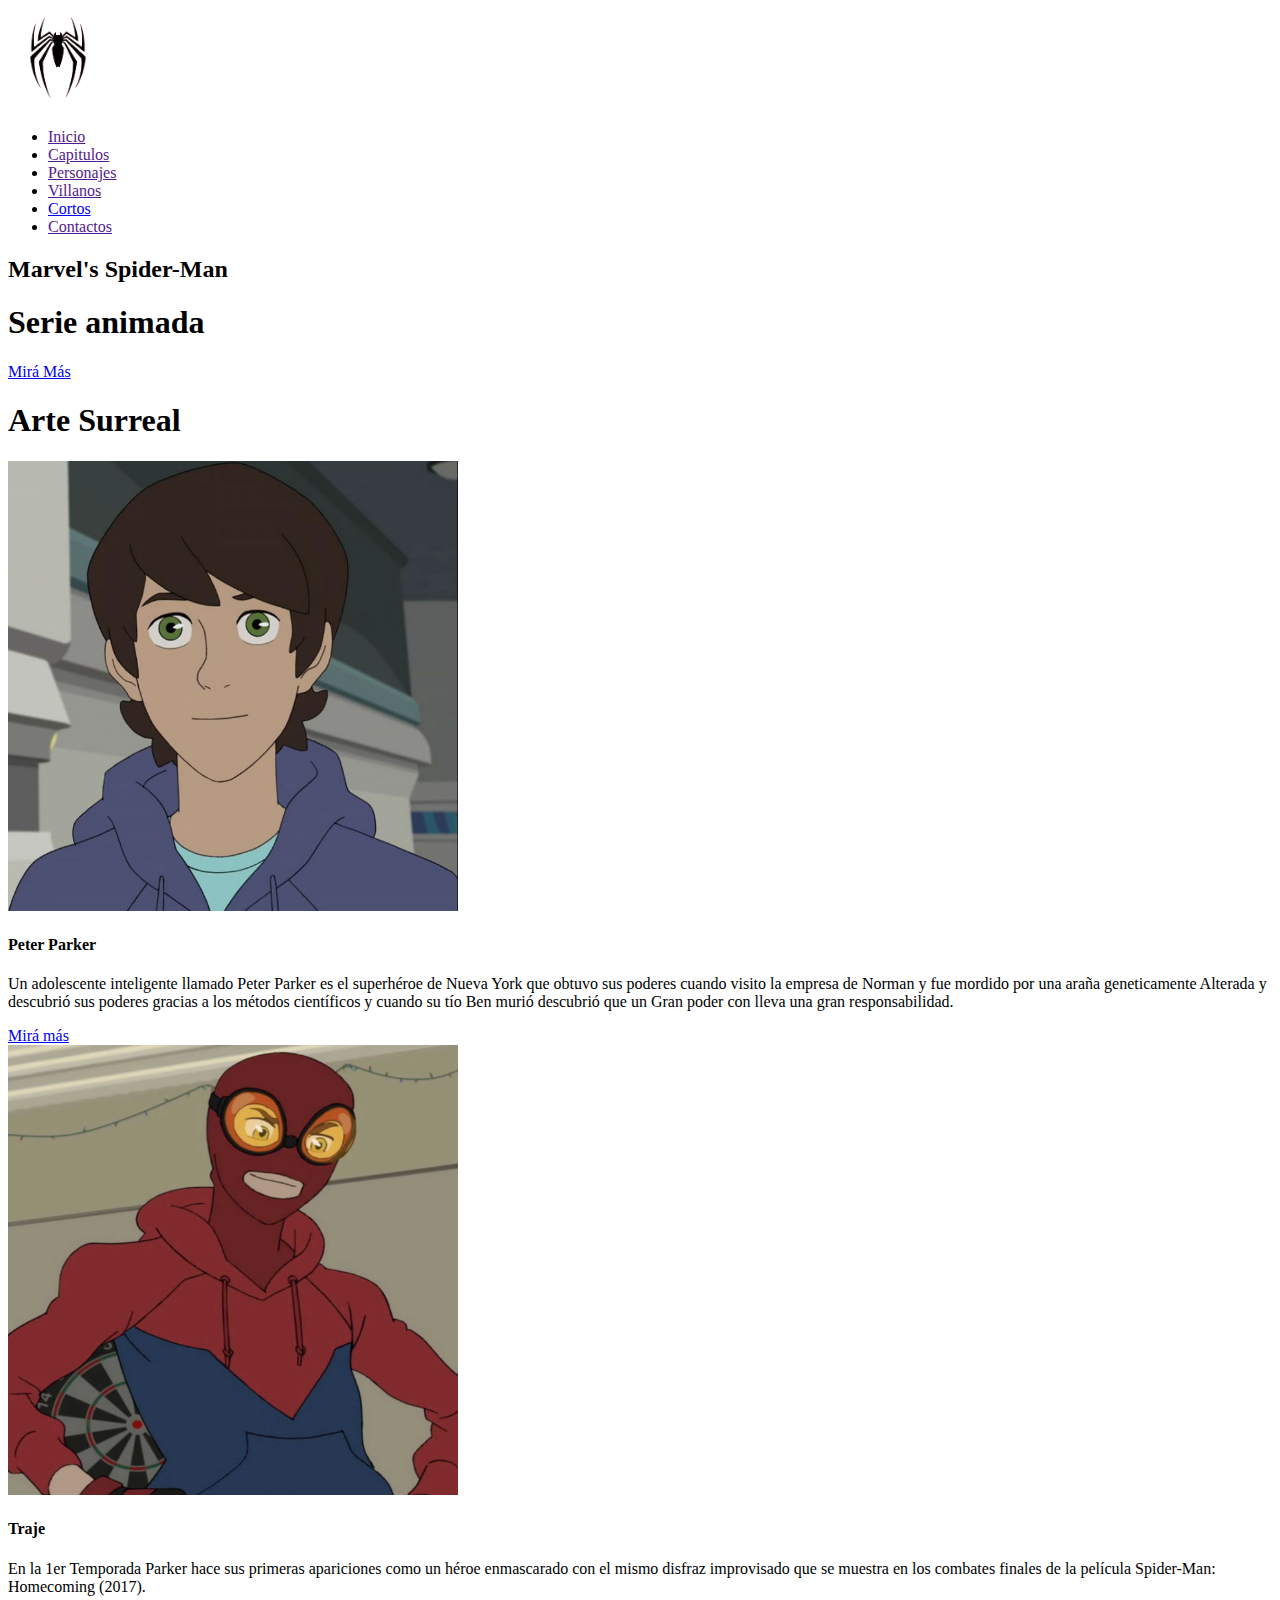
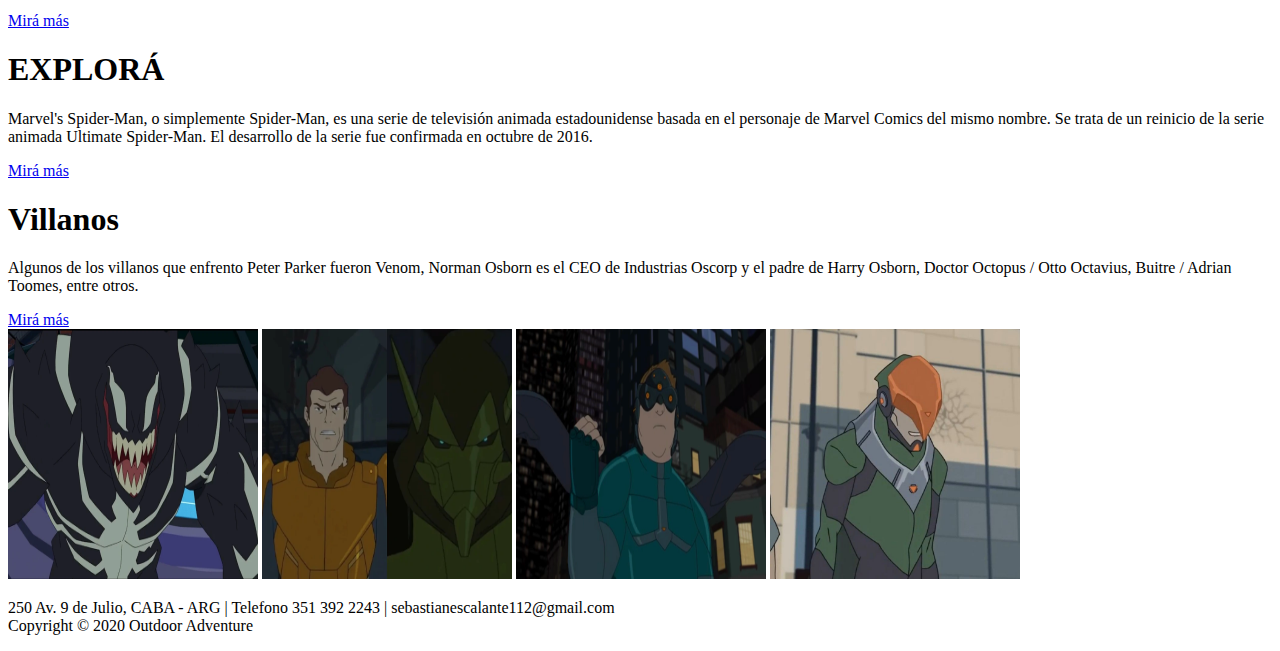
==== commit b5c70267: "se termino la pagina" ====
--- a/index.html
+++ b/index.html
@@ -6,7 +6,6 @@
     <meta http-equiv="X-UA-Compatible" content="IE=edge">
     <meta name="viewport" content="width=device-width, initial-scale=1.0">
     <title>Pruebacss</title>
-    <link rel="stylesheet" href="css/styles.css">
 </head>
 
 <body>
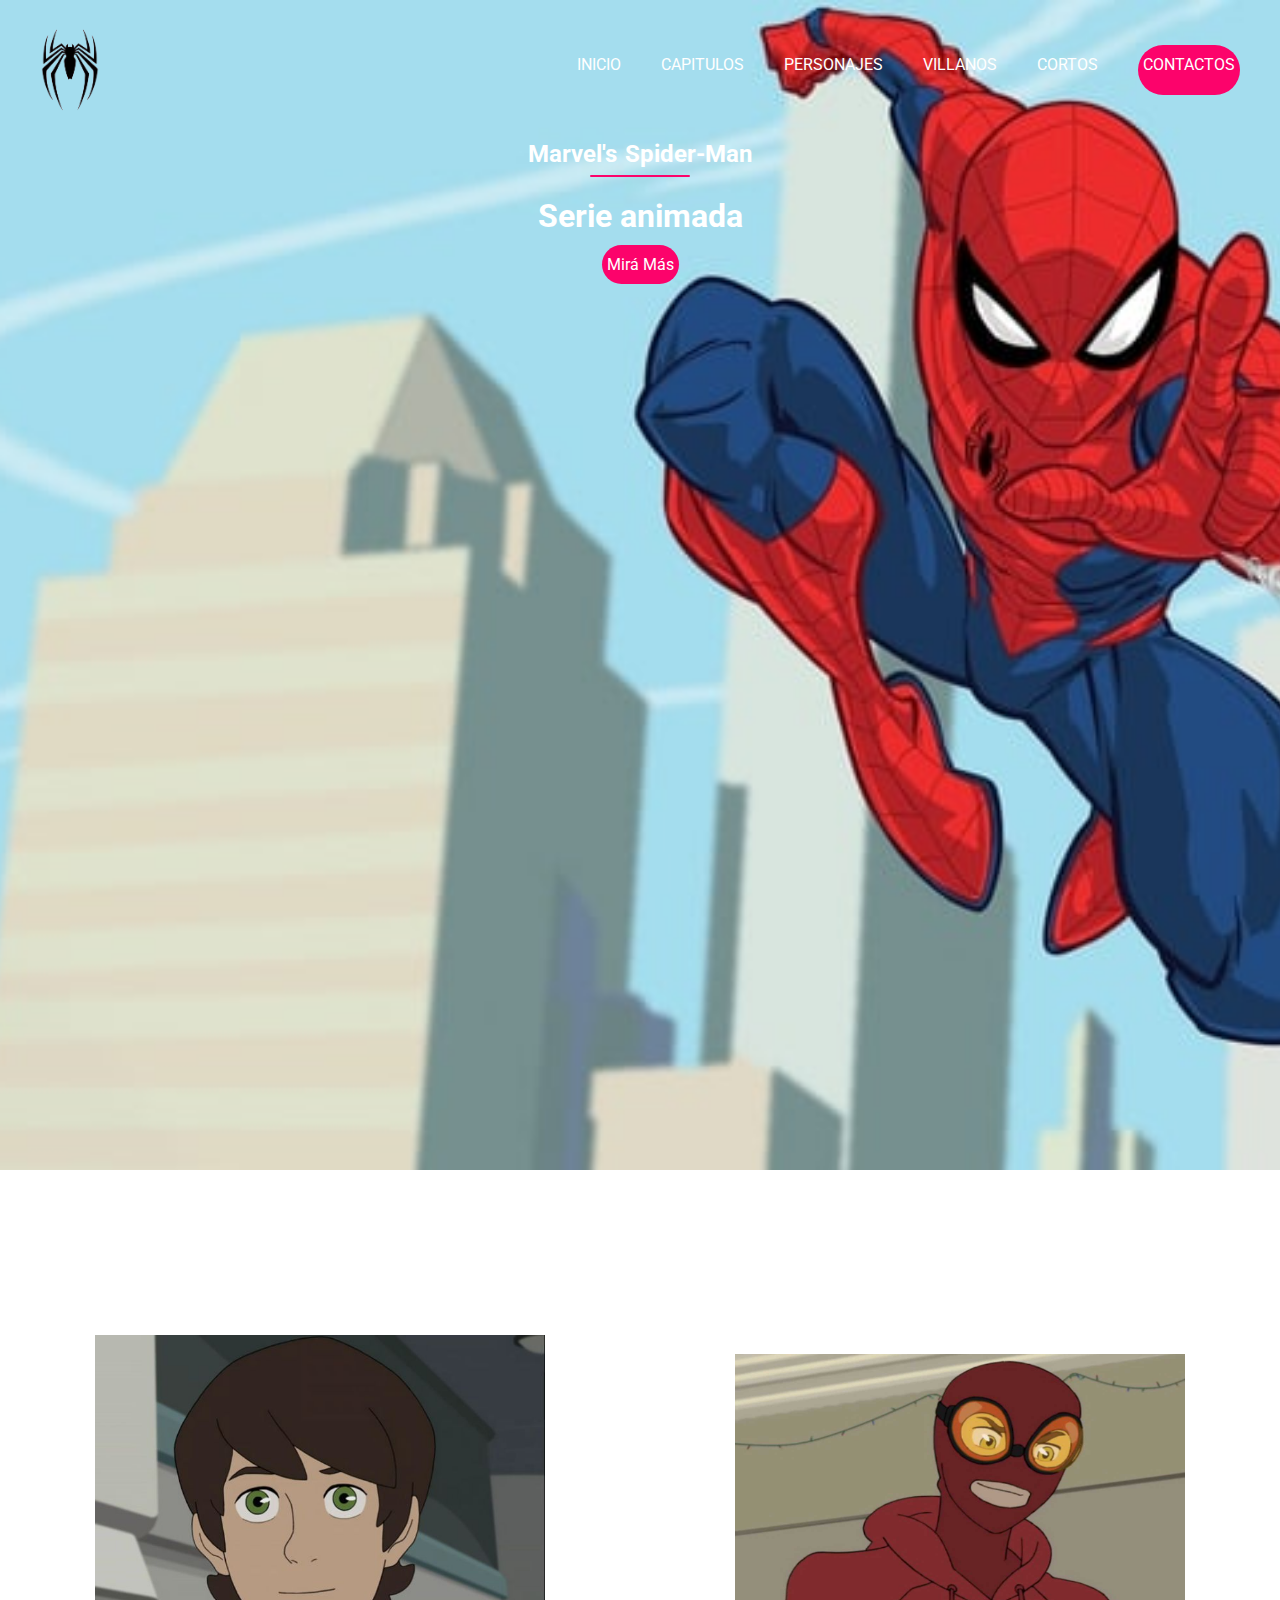
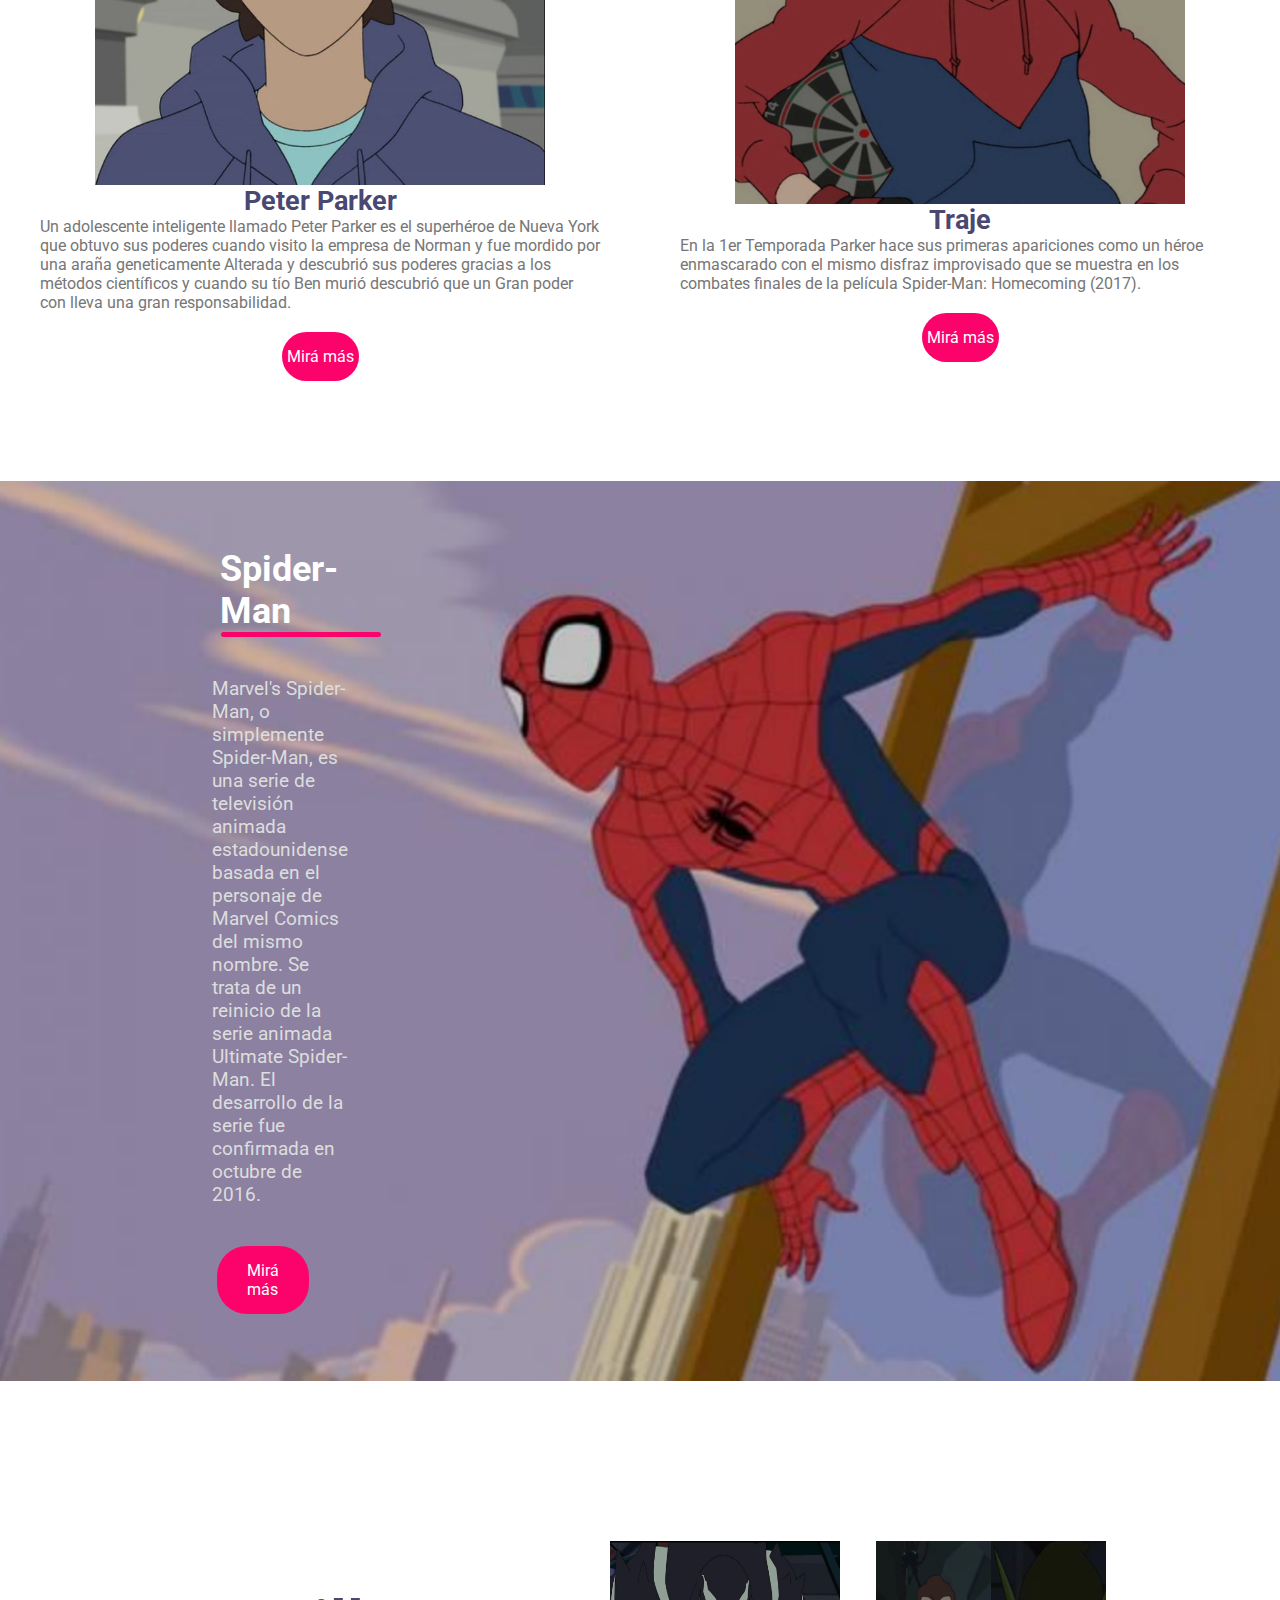
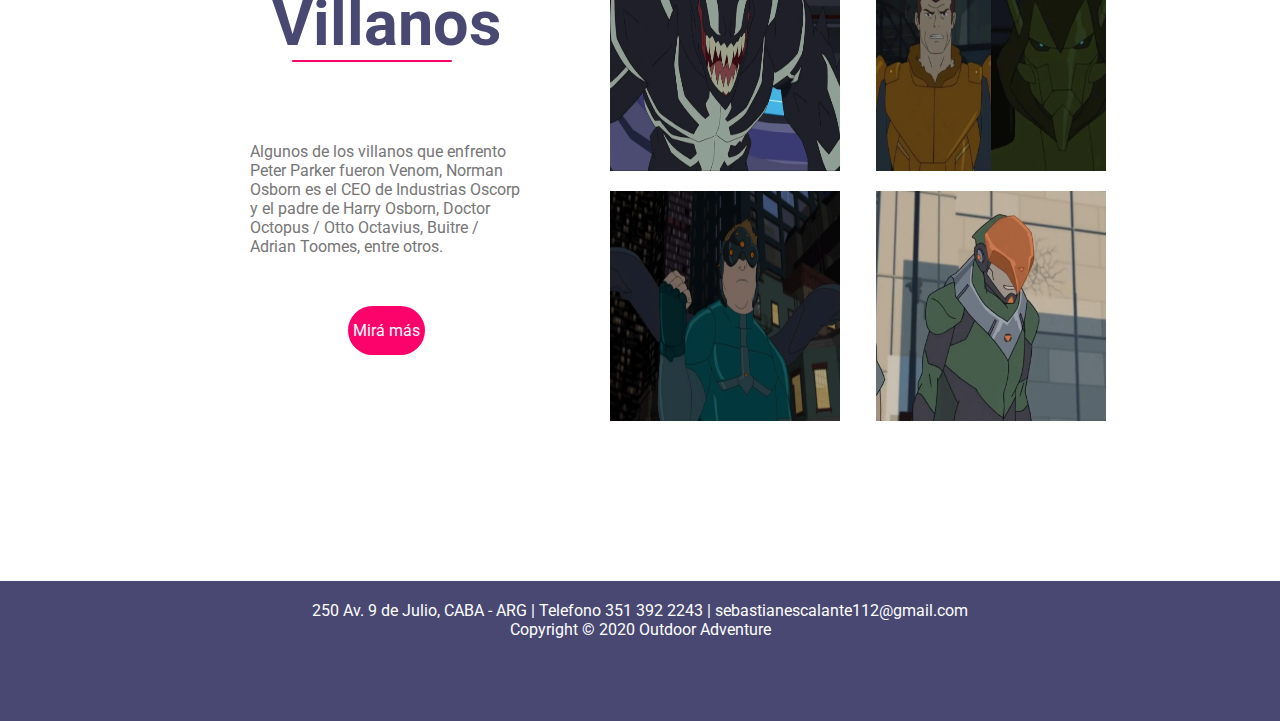
==== commit ffe84186: "Se actualizo video y se arreglo codigo" ====
--- a/index.html
+++ b/index.html
@@ -6,6 +6,7 @@
     <meta http-equiv="X-UA-Compatible" content="IE=edge">
     <meta name="viewport" content="width=device-width, initial-scale=1.0">
     <title>Pruebacss</title>
+    <link rel="stylesheet" href="css/styles.css">
 </head>
 
 <body>
@@ -42,18 +43,20 @@
     </div>
     <div class="row">
         <div class="col">
-            <img src="./img/2.jpg" alt="imagen2" width="450px"
-            height="450px">
+            <img src="./img/2.jpg" alt="imagen2" width="450px" height="450px">
             <h4>Peter Parker</h4>
-            <p>Un adolescente inteligente llamado Peter Parker es el superhéroe de Nueva York que obtuvo sus poderes cuando visito la empresa de Norman y fue mordido por una araña geneticamente Alterada y descubrió sus poderes gracias a los métodos científicos y cuando su tío Ben murió descubrió que un Gran poder con lleva una gran responsabilidad.
+            <p>Un adolescente inteligente llamado Peter Parker es el superhéroe de Nueva York que obtuvo sus poderes
+                cuando visito la empresa de Norman y fue mordido por una araña geneticamente Alterada y descubrió sus
+                poderes gracias a los métodos científicos y cuando su tío Ben murió descubrió que un Gran poder con
+                lleva una gran responsabilidad.
             </p>
             <a href="#" class="btn2">Mirá más</a>
         </div>
         <div class="col">
-            <img src="./img/3.jpg" alt="imagen3" width="450px"
-            height="450px">
+            <img src="./img/3.jpg" alt="imagen3" width="450px" height="450px">
             <h4>Traje</h4>
-            <p>En la 1er Temporada Parker hace sus primeras apariciones como un héroe enmascarado con el mismo disfraz improvisado que se muestra en los combates finales de la película Spider-Man: Homecoming (2017). </p>
+            <p>En la 1er Temporada Parker hace sus primeras apariciones como un héroe enmascarado con el mismo disfraz
+                improvisado que se muestra en los combates finales de la película Spider-Man: Homecoming (2017). </p>
             <a href="#" class="btn2">Mirá más</a>
         </div>
     </div>
@@ -63,8 +66,10 @@
     <!-- Tercera parte -->
     <section class="explore">
         <div class="explore-content">
-            <h1>EXPLORÁ</h1>
-            <p>Marvel's Spider-Man, o simplemente Spider-Man, es una serie de televisión animada estadounidense basada en el personaje de Marvel Comics del mismo nombre. Se trata de un reinicio de la serie animada Ultimate Spider-Man. El desarrollo de la serie fue confirmada en octubre de 2016.</p>
+            <h1>Spider-Man</h1>
+            <p>Marvel's Spider-Man, o simplemente Spider-Man, es una serie de televisión animada estadounidense basada
+                en el personaje de Marvel Comics del mismo nombre. Se trata de un reinicio de la serie animada Ultimate
+                Spider-Man. El desarrollo de la serie fue confirmada en octubre de 2016.</p>
             <a class="btn3" href="#">Mirá más</a>
         </div>
     </section>
@@ -75,21 +80,24 @@
         <div class="row">
             <div class="col content-col">
                 <h1>Villanos</h1>
-                <P>Algunos de los villanos que enfrento Peter Parker fueron Venom, Norman Osborn es el CEO de Industrias Oscorp y el padre de Harry Osborn,  Doctor Octopus / Otto Octavius, Buitre / Adrian Toomes, entre otros. </P>
+                <P>Algunos de los villanos que enfrento Peter Parker fueron Venom, Norman Osborn es el CEO de Industrias
+                    Oscorp y el padre de Harry Osborn, Doctor Octopus / Otto Octavius, Buitre / Adrian Toomes, entre
+                    otros. </P>
                 <a class="btn4" href="#">Mirá más</a>
             </div>
             <div class="image-gallerry">
                 <img class="img" src="img/5.png" width="250px" height="250px" alt="">
                 <img class="img" src="img/6.png" width="250px" height="250px" alt="">
                 <img class="img" src="img/7.png" width="250px" height="250px" alt="">
-                <img class="img" src="img/8.jpg"width="250px" height="250px"  alt="">
+                <img class="img" src="img/8.jpg" width="250px" height="250px" alt="">
             </div>
         </div>
     </section>
 
     <!-- Footer -->
     <section class="footer">
-        <p>250 Av. 9 de Julio, CABA - ARG  |  Telefono 351 392 2243  |  sebastianescalante112@gmail.com <br> Copyright  © 2020 Outdoor Adventure</p>
+        <p>250 Av. 9 de Julio, CABA - ARG | Telefono 351 392 2243 | sebastianescalante112@gmail.com <br> Copyright ©
+            2020 Outdoor Adventure</p>
     </section>
 
 </body>
--- a/css/styles.css
+++ b/css/styles.css
@@ -0,0 +1,406 @@
+@import url('https://fonts.googleapis.com/css2?family=Roboto:ital,wght@1,300&display=swap');
+
+/* Configurar toda la pagina */
+* {
+    margin: 0;
+    padding: 0;
+    box-sizing: border-box;
+    font-family: 'Roboto', sans-serif;
+    color: #fff;
+}
+
+/* /configuraciones generales/ */
+a {
+    text-decoration: none;
+}
+
+ul {
+    list-style: none;
+}
+
+body html {
+    overflow-x: hidden;
+}
+
+section {
+    width: 80%;
+    margin: 80px auto;
+}
+
+/* /final de configuraciones generales/ */
+
+
+/* Header */
+header {
+    background-image: url(../img/principal.jpg);
+    height: 130vh;
+    padding: 60px;
+    background-size: cover;
+    background-position: bottom;
+    background-position: center;
+    background-repeat: no-repeat;
+}
+
+/* .logo {
+    position: relative;
+} */
+
+.header-content {
+    margin-bottom: 150px;
+    color: #fff;
+    text-align: center;
+}
+
+.header-content h1 {
+    color: white;
+    font-size: 2rem;
+    margin: 20px;
+}
+
+
+.header-content h2 {
+    padding-top: 80px;
+    font-size: 1.5rem;
+    word-spacing: 1.5px;
+    text-align: center;
+    font-weight: bold;
+}
+
+.header-content h2::after {
+    display: block;
+    height: 2px;
+    background-color: #fc036b;
+    width: 100px;
+    margin: 10px auto;
+    margin-top: 7px;
+    content: "";
+    border-radius: 5px;
+}
+
+.btn {
+
+    padding: 10px 5px;
+    background: #fc036b;
+    border-radius: 30px;
+    color: #fff;
+}
+
+/* Navbar */
+.navbar {
+    position: absolute;
+    top: 0;
+    left: 0;
+    display: flex;
+    width: 100%;
+    justify-content: space-between;
+    padding: 20px;
+    color: #fff;
+}
+
+.nav-links {
+    display: flex;
+    align-items: center;
+}
+
+.nav-links li {
+    margin: 0px 20px;
+    display: inline-block;
+}
+
+.menu-btn {
+    position: absolute;
+    top: 30px;
+    right: 30px;
+    width: 40px;
+    cursor: pointer;
+}
+
+.nav-links a {
+    display: inline-block;
+    text-decoration: none;
+    color: #fff;
+    text-transform: uppercase;
+    border-bottom: 1px solid transparent;
+    transition: border-bottom 0.6s;
+    padding-bottom: 10px;
+}
+
+.nav-links a:hover {
+    border-bottom: 1px solid #dc143c;
+}
+
+ul {
+    list-style: none;
+}
+
+.menu-btn {
+    position: absolute;
+    top: 30px;
+    right: 30px;
+    width: 40px;
+    cursor: pointer;
+}
+
+/* Segunda parte de la pagina */
+.title {
+    text-align: center;
+    font-size: 4vmin;
+    color: rgb(73, 73, 126);
+}
+
+.row {
+    display: flex;
+    align-items: center;
+    width: 100%;
+    justify-content: space-between;
+}
+
+.row .col {
+    display: flex;
+    flex-direction: column;
+    align-items: center;
+}
+
+.events .row {
+    margin-top: 50px;
+}
+
+h4 {
+    font-size: 3vmin;
+    color: #484872;
+    text-align: center;
+}
+
+p {
+    color: #767676;
+    padding: 0px 40px;
+}
+
+.btn2 {
+    padding: 15px 5px;
+    margin: 20px auto;
+    background: #fc036b;
+    border-radius: 30px;
+    color: #fff;
+}
+
+.events .btn2 {
+    margin-top: 30px;
+}
+
+
+/* Inicio de la 3era parte de la pagina */
+.explore {
+    width: 100%;
+    height: 100vh;
+    background-image: url("../img/4.jpg");
+    background-repeat: no-repeat;
+    background-position: center;
+    background-size: cover;
+    display: flex;
+    align-items: center;
+}
+
+.explore-content {
+    width: 60px;
+    padding: 50px;
+    color: #fff;
+    display: flex;
+    align-items: center;
+    flex-direction: column;
+}
+
+
+.explore-content h1 {
+    font-size: 4vmin;
+    padding-left: 500px;
+
+}
+
+
+.explore-content h1::after {
+    display: block;
+    height: 5px;
+    background-color: #fc036b;
+    width: 160px;
+    margin-bottom: 40px;
+    margin-left: 1px;
+    content: "";
+    border-radius: 5px;
+
+}
+
+.explore-content p {
+    color: rgb(221, 221, 221);
+    padding-left: 500px;
+    font-size: 1.2rem;
+}
+
+.explore-content .btn3 {
+    margin-top: 40px;
+    margin-left: 425px;
+}
+
+.btn3 {
+    padding-left: 30px;
+    padding-right: 30px;
+    padding-top: 15px;
+    padding-bottom: 15px;
+    margin-top: 30px;
+    margin-left: 450px;
+    background: #fc036b;
+    border-radius: 30px;
+    color: #fff;
+}
+
+/* Cuarta parte */
+.tours {
+    margin-left: 250px;
+}
+
+.content-col {
+    width: 40%;
+}
+
+
+.image-gallerry {
+    padding: 70px;
+    margin-right: 80px;
+    display: flex;
+    flex-direction: row;
+    align-self: center;
+    align-content: space-between;
+    flex-wrap: wrap;
+    justify-content: space-around;
+
+}
+
+.img {
+    width: 250px;
+    padding: 10px;
+}
+
+.row .col {
+    width: 50%;
+}
+
+.content-col h1 {
+    font-size: 7vmin;
+    color: #484872;
+}
+
+.content-col h1::after {
+    display: block;
+    height: 2px;
+    background-color: #fc036b;
+    width: 160px;
+    margin-bottom: 50px;
+    margin-left: 20px;
+    content: "";
+    border-radius: 5px;
+}
+
+.content-col p {
+    padding: 0;
+    margin: 30px auto;
+}
+
+.btn4 {
+    padding: 15px 5px;
+    padding-left: 5px;
+    margin: 20px auto;
+    background: #fc036b;
+    border-radius: 30px;
+    color: #fff;
+}
+
+/* Footer */
+.footer {
+    width: 100%;
+    height: 140px;
+    padding: 20px 80px;
+    margin: 0;
+    background: #484872;
+    text-align: center;
+}
+
+.footer p {
+    color: #fff;
+}
+
+/* Cortos */
+.cortos {
+    background-image: url(../img/9.png);
+    height: 130vh;
+    padding: 60px;
+    background-size: cover;
+    background-position: bottom;
+    background-position: center;
+    background-repeat: no-repeat;
+
+}
+
+.header-content2 {
+    margin-bottom: 150px;
+    color: #fff;
+    text-align: center;
+}
+
+.header-content2 h1 {
+    color: white;
+    font-size: 2rem;
+    margin: 20px;
+}
+
+
+.header-content2 h2 {
+    padding-top: 80px;
+    font-size: 1.5rem;
+    word-spacing: 1.5px;
+    text-align: center;
+    font-weight: bold;
+}
+
+.header-content2 h2::after {
+    display: block;
+    height: 2px;
+    background-color: #fc036b;
+    width: 100px;
+    margin: 10px auto;
+    margin-top: 7px;
+    content: "";
+    border-radius: 5px;
+}
+
+/* Formulario */
+.form-content {
+    background-image: url(/img/10.webp);
+    background-repeat: no-repeat;
+    background-size: cover;
+    width: 550px;
+    height: 300px;
+}
+
+.formulario {
+
+    /* background-color: #dc143c; */
+    margin: 1rem;
+    display: flex;
+    flex-direction: column;
+}
+
+.btn5 {
+    margin: 0.5rem;
+    padding: 15px 5px;
+    background: #fc036b;
+    border-radius: 30px;
+    width: 130px;
+    text-align: center;
+
+
+}
+
+.video {
+    text-align: center;
+    margin: 2rem;
+}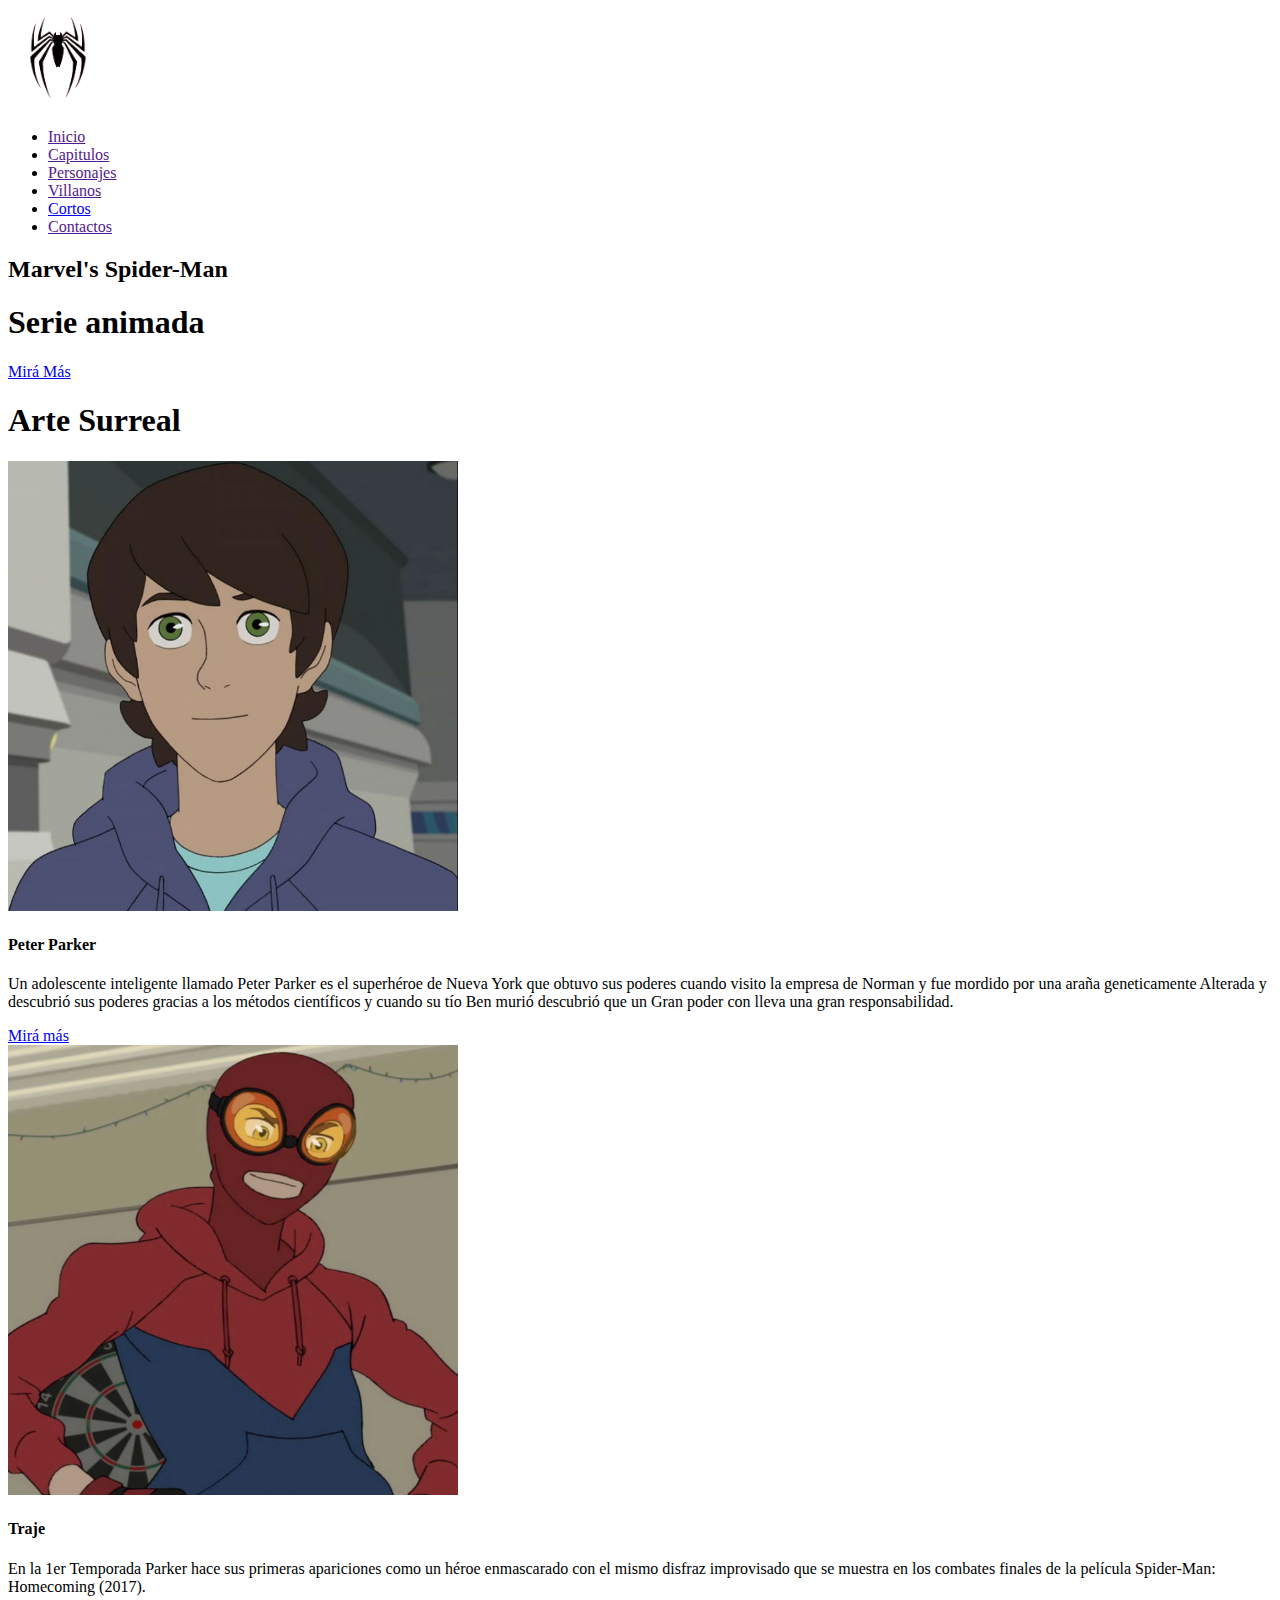
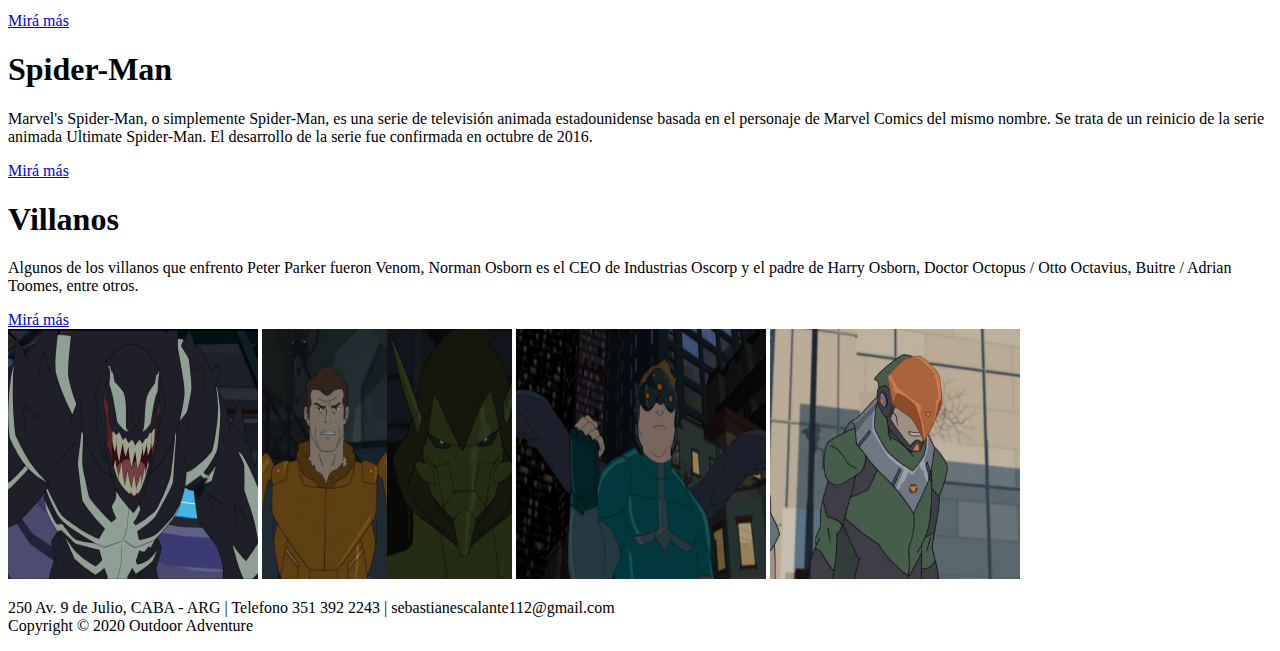
==== commit 1cab7a8c: "actualizado" ====
--- a/index.html
+++ b/index.html
@@ -6,7 +6,6 @@
     <meta http-equiv="X-UA-Compatible" content="IE=edge">
     <meta name="viewport" content="width=device-width, initial-scale=1.0">
     <title>Pruebacss</title>
-    <link rel="stylesheet" href="css/styles.css">
 </head>
 
 <body>
